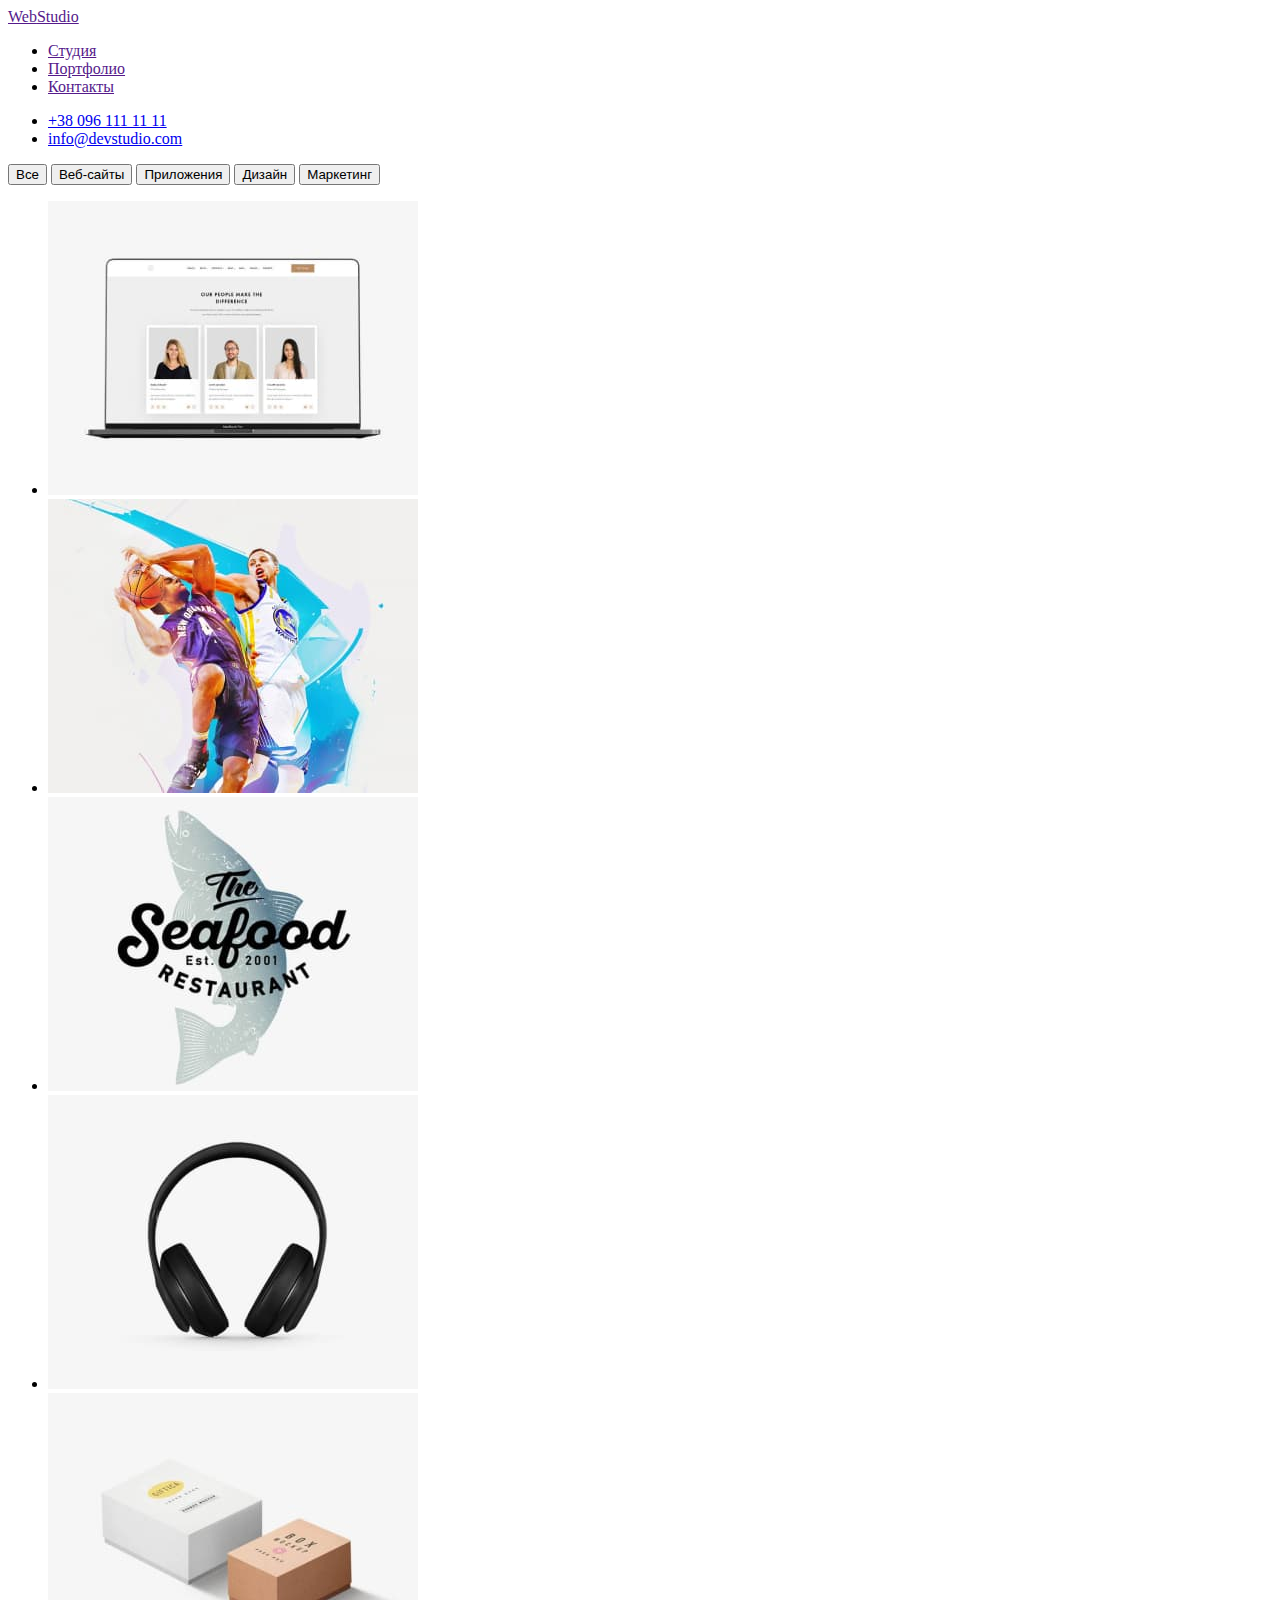
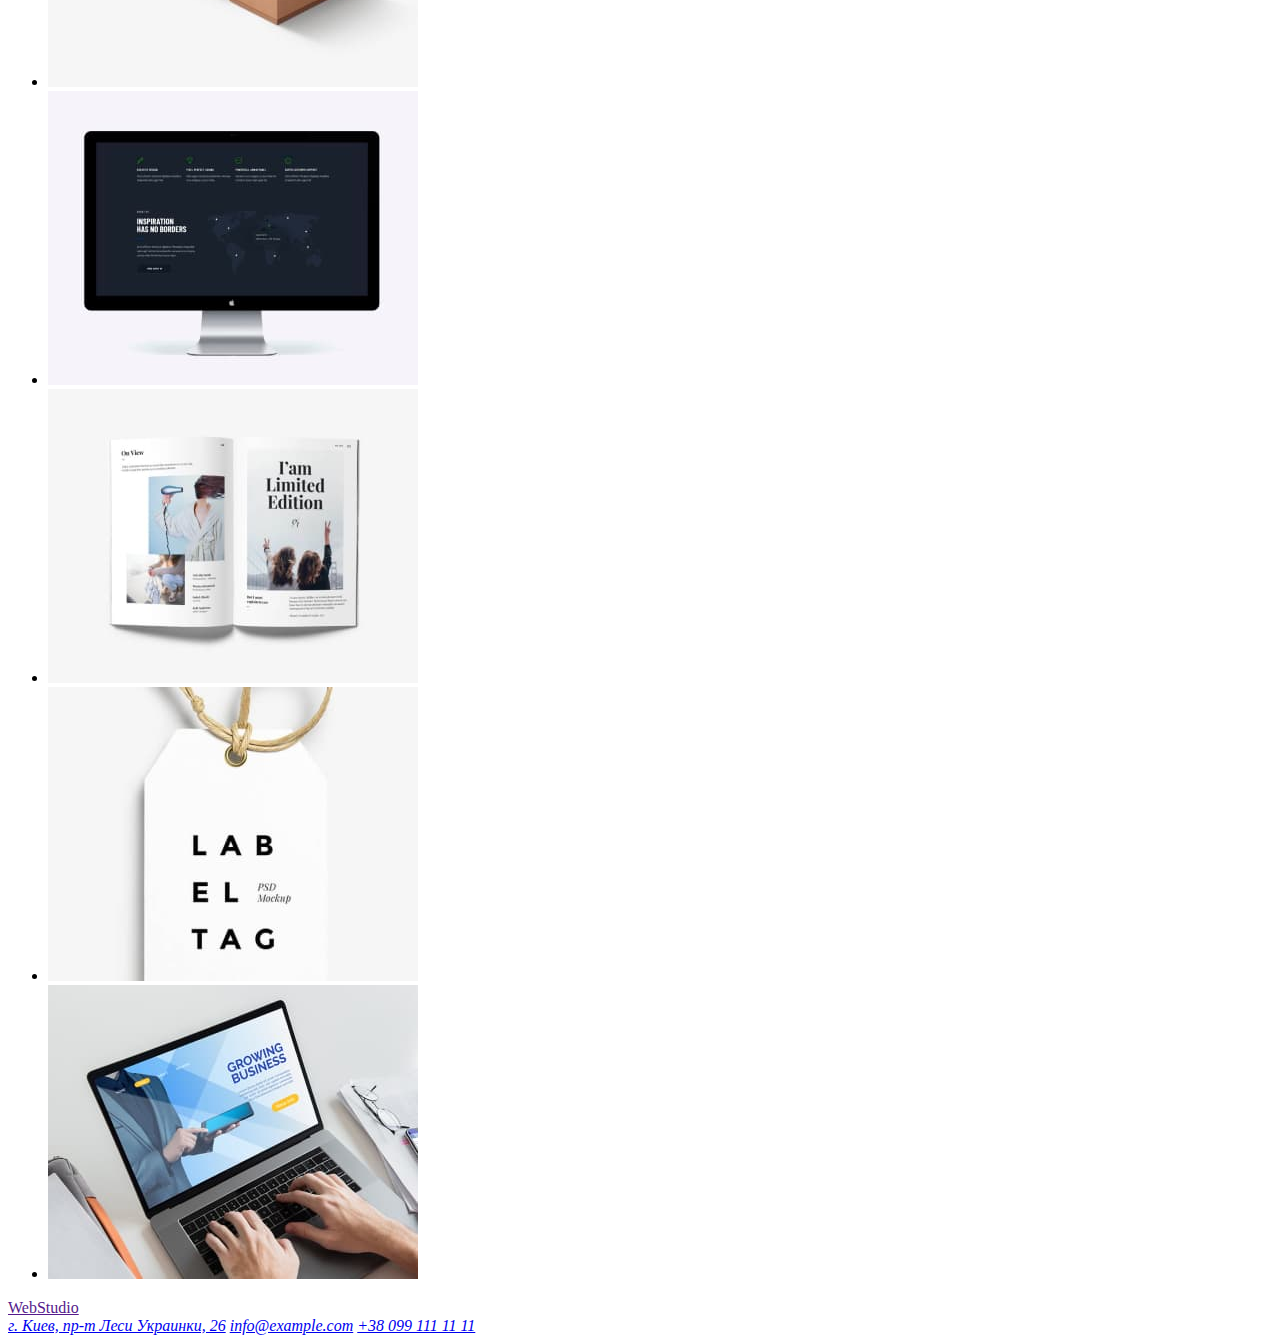
==== portfolio.html @ e89236ee "newPicture" ====
<!DOCTYPE html>
<html lang="ru">
<head>
    <meta charset="UTF-8">
    <meta http-equiv="X-UA-Compatible" content="IE=edge">
    <meta name="viewport" content="width=device-width, initial-scale=1.0">
    <title>Портфолио</title>
</head>
<body>
    <header>
        <nav>
            <a href="" lang="en"><span>Web</span><span>Studio</span> </a>
            <ul>
                <li>
                    <a href="">Студия</a>
                </li>
                <li>
                    <a href="">Портфолио</a>
                </li>
                <li>
                    <a href="">Контакты</a>
                </li>
            </ul>
        </nav>
            <ul>
                <li>
                    <a href="tel:+380961111111">+38 096 111 11 11</a>
                </li>
                <li>
                    <a href="mailto:info@devstudio.com">info@devstudio.com</a>
                </li>
            </ul>
    </header>

        <!-- main - для уникальной информации -->
    <main>
        <!-- filter section-->
        <section>
            <div>
                <button type="button">Все</button>
                <button type="button">Веб-сайты</button>
                <button type="button">Приложения</button>
                <button type="button">Дизайн</button>
                <button type="button">Маркетинг</button>
            </div>
        </section>

        <section>
            <ul>
                <li>
                    <a href="">
                    <img 
                    src="./images/portfolio/technokryak.jpg" 
                    width="370" 
                    height="294" 
                    alt="Пример"></a>
                </li>
                <li>
                    <a href="">
                    <img 
                    src="./images/portfolio/neworlean-vs-goldenttar.jpg" 
                    width="370"
                     height="294" 
                     alt="Пример"></a>
                </li>
                <li>
                    <a href="">
                    <img 
                    src="./images/portfolio/seafood.jpg" 
                    width="370" 
                    height="294" 
                    alt="Пример"></a>
                </li>
                <li>
                    <a href="">
                    <img 
                    src="./images/portfolio/prime.jpg" 
                    width="370" 
                    height="294" 
                    alt="Пример"></a>
                </li>
                <li>
                    <a href="">
                    <img 
                    src="./images/portfolio/boxes.jpg" 
                    width="370" 
                    height="294" 
                    alt="Пример"></a>
                </li>
                <li>
                    <a href="">
                    <img 
                    src="./images/portfolio/inspiration-has-no-borders.jpg"
                    width="370" 
                    height="294" 
                    alt="Пример"></a>
                </li>
                <li>
                    <a href="">
                    <img 
                    src="./images/portfolio/limited-edition.jpg" 
                    width="370" 
                    height="294" 
                    alt="Пример"></a>
                </li>
                <li>
                    <a href="">
                    <img 
                    src="./images/portfolio/Lab.jpg" 
                    width="370" 
                    height="294" 
                    alt="Пример"></a>
                </li>
                <li>
                    <a href="">
                    <img 
                    src="./images/portfolio/growing-business.jpg" 
                    width="370" 
                    height="294" 
                    alt="Пример"></a>
                </li>
            </ul>
           
           

  
            <a href="sampmg src="imag./images/portfolio/boxes.jpgdth="50" 370  height="50" 294t="Пример"></a>
        </section>



    </main>

        <!-- Contact information section -->
        <footer>
            <a href="" lang="en"><span>Web</span><span>Studio</span> </a>
            <address>
                <a href="https://goo.gl/maps/r1W3MAJtYw23ALMS6" target="_blank" rel="noopener noreferrer">
                г. Киев, пр-т Леси Украинки, 26</a>
                
                <a href="mailto:info@example.com">info@example.com</a>

                <a href="tel:+3809911111111">+38 099 111 11 11</a>        
            </address>
        </footer>
    
</body>
</html>
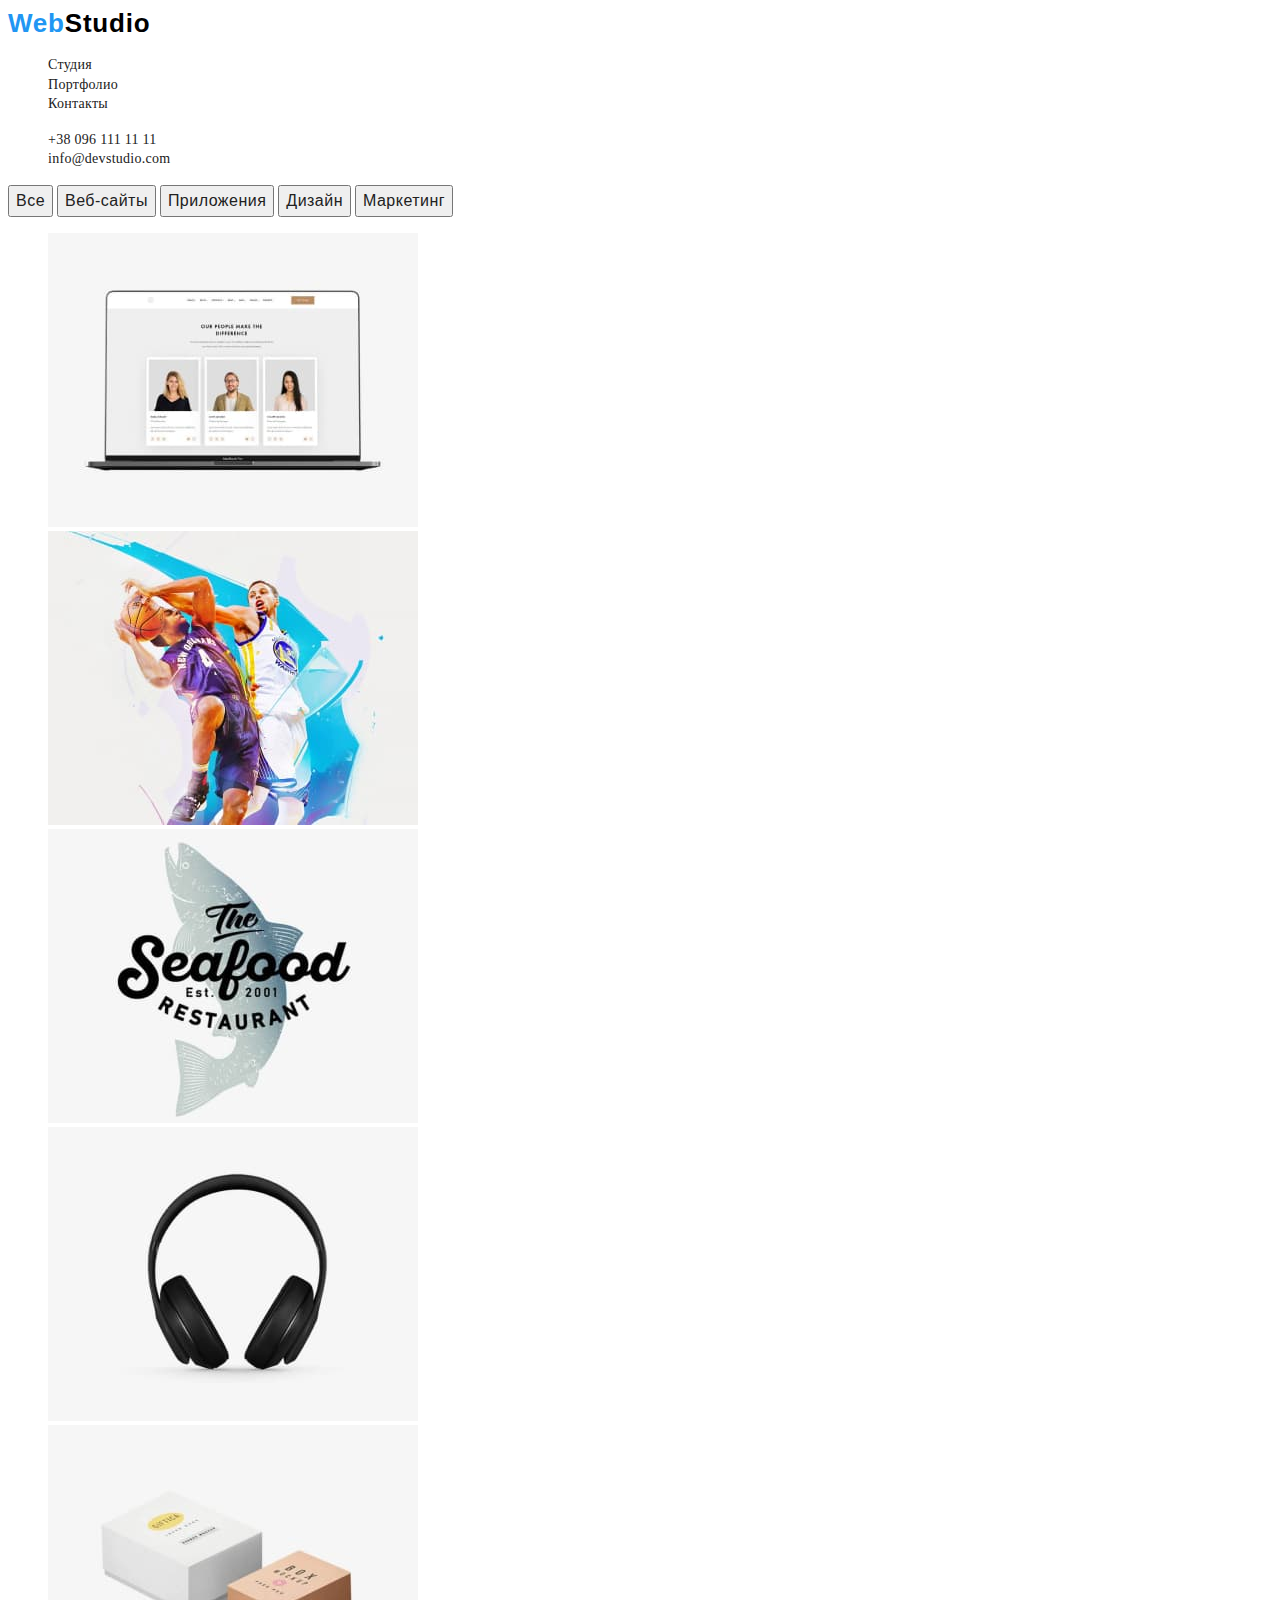
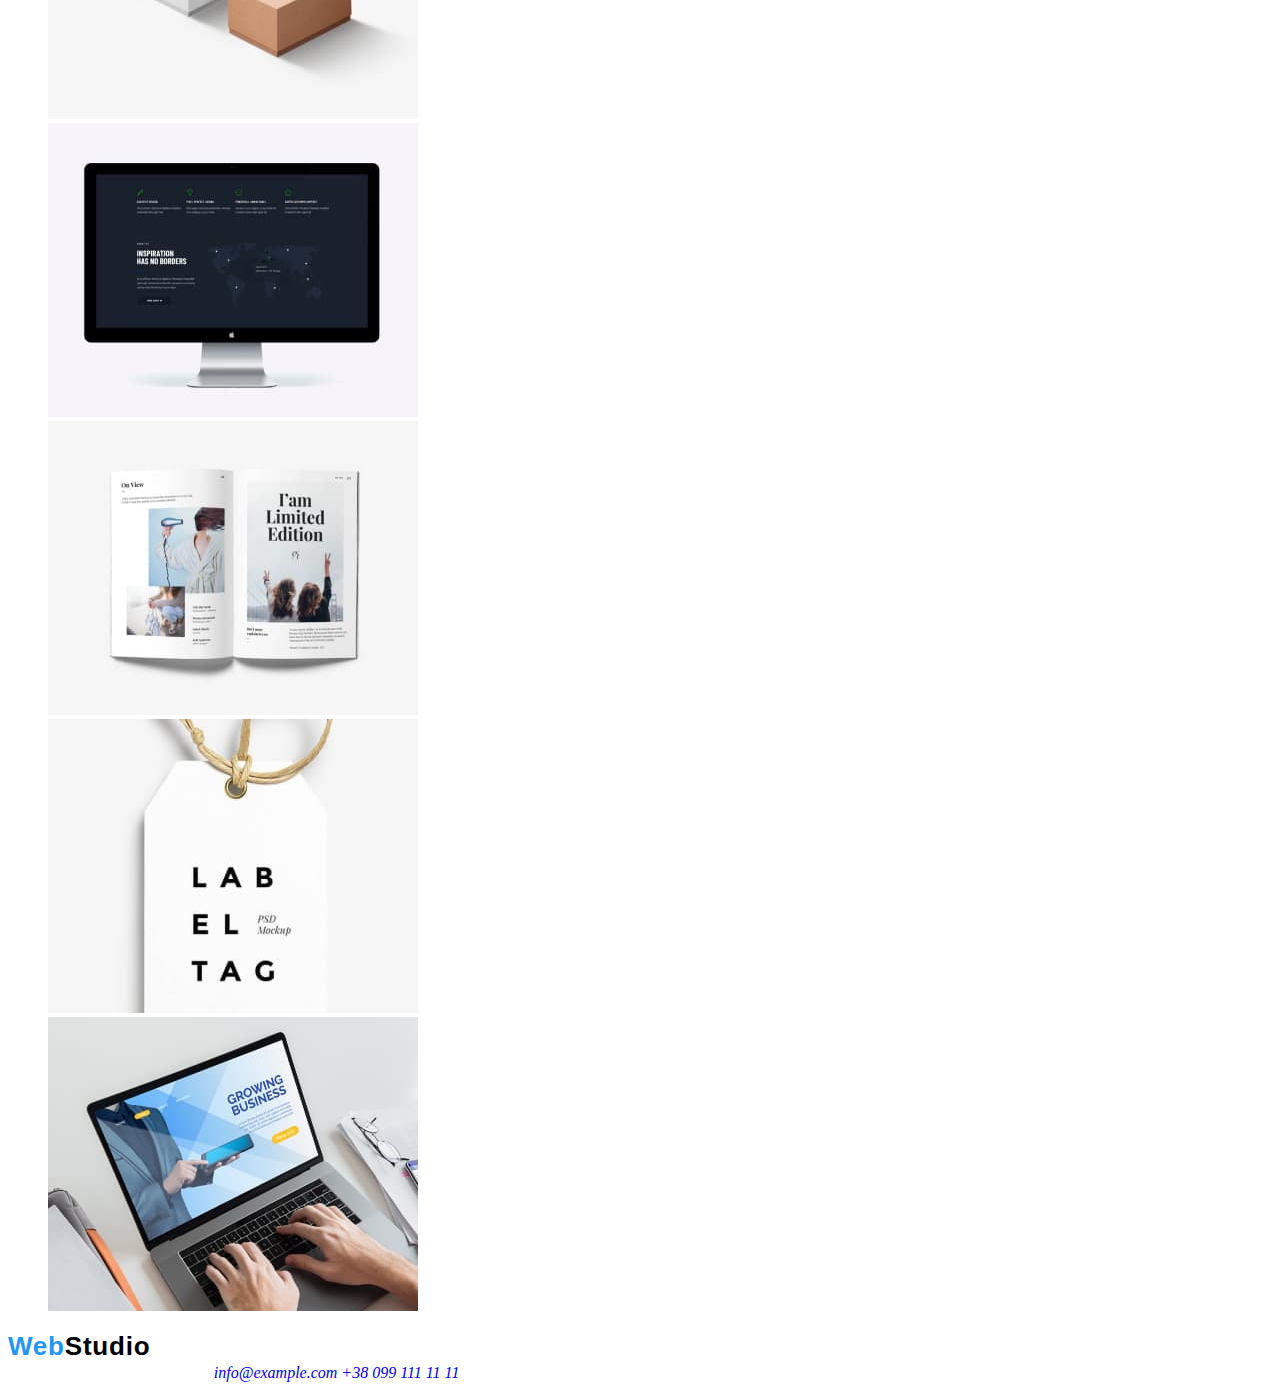
==== commit 0c4da17f: "CSS Portfolio" ====
--- a/portfolio.html
+++ b/portfolio.html
@@ -4,32 +4,36 @@
     <meta charset="UTF-8">
     <meta http-equiv="X-UA-Compatible" content="IE=edge">
     <meta name="viewport" content="width=device-width, initial-scale=1.0">
+    <link rel="preconnect" href="https://fonts.googleapis.com">
+    <link rel="preconnect" href="https://fonts.gstatic.com" crossorigin>
+    <link href="https://fonts.googleapis.com/css2?family=Roboto&display=swap" rel="stylesheet">
+    <link rel="stylesheet" href="./css/styles.css">
     <title>Портфолио</title>
 </head>
 <body>
-    <header>
-        <nav>
-            <a href="" lang="en"><span>Web</span><span>Studio</span> </a>
-            <ul>
-                <li>
-                    <a href="">Студия</a>
+    <header class="page-header">
+        <nav class="navigation">
+            <a class="link" href="index.html" lang="en"><span class="logo-link logo-link-first">Web</span><span class="logo-link logo-link-second">Studio</span> </a>
+            <ul class="menu">
+                <li class="list">
+                    <a class="menu-item menu-link link" href="index.html">Студия</a>
                 </li>
-                <li>
-                    <a href="">Портфолио</a>
+                <li class="list">
+                    <a class="menu-item menu-link link" href="portfolio.html">Портфолио</a>
                 </li>
-                <li>
-                    <a href="">Контакты</a>
+                <li class="list">
+                    <a class="menu-item menu-link link" href="">Контакты</a>
                 </li>
             </ul>
         </nav>
-            <ul>
-                <li>
-                    <a href="tel:+380961111111">+38 096 111 11 11</a>
-                </li>
-                <li>
-                    <a href="mailto:info@devstudio.com">info@devstudio.com</a>
-                </li>
-            </ul>
+        <ul>
+            <li class="list">
+                <a class="menu-item menu-link link" href="tel:+380961111111">+38 096 111 11 11</a>
+            </li>
+            <li class="list">
+                <a class="menu-item menu-link link" href="mailto:info@devstudio.com">info@devstudio.com</a>
+            </li>
+        </ul>
     </header>
 
         <!-- main - для уникальной информации -->
@@ -37,17 +41,17 @@
         <!-- filter section-->
         <section>
             <div>
-                <button type="button">Все</button>
-                <button type="button">Веб-сайты</button>
-                <button type="button">Приложения</button>
-                <button type="button">Дизайн</button>
-                <button type="button">Маркетинг</button>
+                <button class="nav-btn" type="button">Все</button>
+                <button class="nav-btn" type="button">Веб-сайты</button>
+                <button class="nav-btn" type="button">Приложения</button>
+                <button class="nav-btn" type="button">Дизайн</button>
+                <button class="nav-btn" type="button">Маркетинг</button>
             </div>
         </section>
 
         <section>
             <ul>
-                <li>
+                <li class="list">
                     <a href="">
                     <img 
                     src="./images/portfolio/technokryak.jpg" 
@@ -55,7 +59,7 @@
                     height="294" 
                     alt="Пример"></a>
                 </li>
-                <li>
+                <li class="list">
                     <a href="">
                     <img 
                     src="./images/portfolio/neworlean-vs-goldenttar.jpg" 
@@ -63,7 +67,7 @@
                      height="294" 
                      alt="Пример"></a>
                 </li>
-                <li>
+                <li class="list">
                     <a href="">
                     <img 
                     src="./images/portfolio/seafood.jpg" 
@@ -71,7 +75,7 @@
                     height="294" 
                     alt="Пример"></a>
                 </li>
-                <li>
+                <li class="list">
                     <a href="">
                     <img 
                     src="./images/portfolio/prime.jpg" 
@@ -79,7 +83,7 @@
                     height="294" 
                     alt="Пример"></a>
                 </li>
-                <li>
+                <li class="list">
                     <a href="">
                     <img 
                     src="./images/portfolio/boxes.jpg" 
@@ -87,7 +91,7 @@
                     height="294" 
                     alt="Пример"></a>
                 </li>
-                <li>
+                <li class="list">
                     <a href="">
                     <img 
                     src="./images/portfolio/inspiration-has-no-borders.jpg"
@@ -95,7 +99,7 @@
                     height="294" 
                     alt="Пример"></a>
                 </li>
-                <li>
+                <li class="list">
                     <a href="">
                     <img 
                     src="./images/portfolio/limited-edition.jpg" 
@@ -103,7 +107,7 @@
                     height="294" 
                     alt="Пример"></a>
                 </li>
-                <li>
+                <li class="list">
                     <a href="">
                     <img 
                     src="./images/portfolio/Lab.jpg" 
@@ -111,7 +115,7 @@
                     height="294" 
                     alt="Пример"></a>
                 </li>
-                <li>
+                <li class="list">
                     <a href="">
                     <img 
                     src="./images/portfolio/growing-business.jpg" 
@@ -133,14 +137,15 @@
 
         <!-- Contact information section -->
         <footer>
-            <a href="" lang="en"><span>Web</span><span>Studio</span> </a>
+            <a class="link" href="index.html" lang="en"><span class="logo-link logo-link-first">Web</span><span
+                    class="logo-link logo-link-second">Studio</span> </a>
             <address>
-                <a href="https://goo.gl/maps/r1W3MAJtYw23ALMS6" target="_blank" rel="noopener noreferrer">
+                <a class="footer-address link" href="https://goo.gl/maps/r1W3MAJtYw23ALMS6" target="_blank" rel="noopener noreferrer">
                 г. Киев, пр-т Леси Украинки, 26</a>
                 
-                <a href="mailto:info@example.com">info@example.com</a>
+                <a class="header-contact-mail link" href="mailto:info@example.com">info@example.com</a>
 
-                <a href="tel:+3809911111111">+38 099 111 11 11</a>        
+                <a class="footer-phone-number link" href="tel:+3809911111111">+38 099 111 11 11</a>        
             </address>
         </footer>
     
--- a/css/styles.css
+++ b/css/styles.css
@@ -0,0 +1,86 @@
+/* ==================КАСТОМНЫЕ СВОЙСТВА*=====================*/
+:root {
+    --primary-font: border: 'Roboto', sans-serif;
+    --secondary-font: 'Raleway', sans-serif;
+    --text-color-first: #212121;
+    --text-color-second: #757575;
+    --accent-color: #2196F3;
+    --text-black: black;
+    --text-white: white;
+}
+
+.body {
+    font-family: var(--primary-font);
+}
+
+.link {
+    text-decoration: none;
+}
+
+.list {
+    list-style: none;
+}
+
+/* ================= HEADER ========================= */
+.logo-link {
+    font-family: var(--secondary-font);
+    font-style: normal;
+    font-weight: 700;
+    font-size: 26px;
+    line-height: 1.19;
+    letter-spacing: 0.03em;
+}
+
+.logo-link-first {
+    color: var(--accent-color);
+}
+
+.logo-link-second {
+    color: var(--text-black);
+}
+
+.menu-item {
+    font-style: normal;
+    font-weight: 500;
+    font-size: 14px;
+    line-height: 1.33;
+    /*18 font-size/14 line-height=1.33 - лучше использовать множитель*/
+    letter-spacing: 0.02em;
+    color: #212121;
+}
+/* ================= /HEADER ========================= */
+
+.menu-item:hover, 
+.menu-item:focus {
+    color: var(--accent-color);
+}
+
+/* ============= NAVIGATION BUTTONS=============== */
+.nav-btn {
+    color: var(--text-color-first);
+    font-style: normal;
+    font-weight: 500;
+    font-size: 16px;
+    line-height: 1.63;
+    /* identical to box height, or 162% */
+
+    text-align: center;
+    letter-spacing: 0.03em;
+}
+
+.nav-btn:hover,
+.nav-btn:focus {
+    color: var(--text-white);
+}
+/* ============= /NAVIGATION BUTTONS=============== */
+
+/* ===================== FOOTER +++++++++++++++++++++++++++++ */
+
+.footer-address{
+    font-style: normal;
+    font-weight: 400;
+    font-size: 14px;
+    line-height: 1.71;
+    letter-spacing: 0.03em;
+    color:var(--text-white)
+}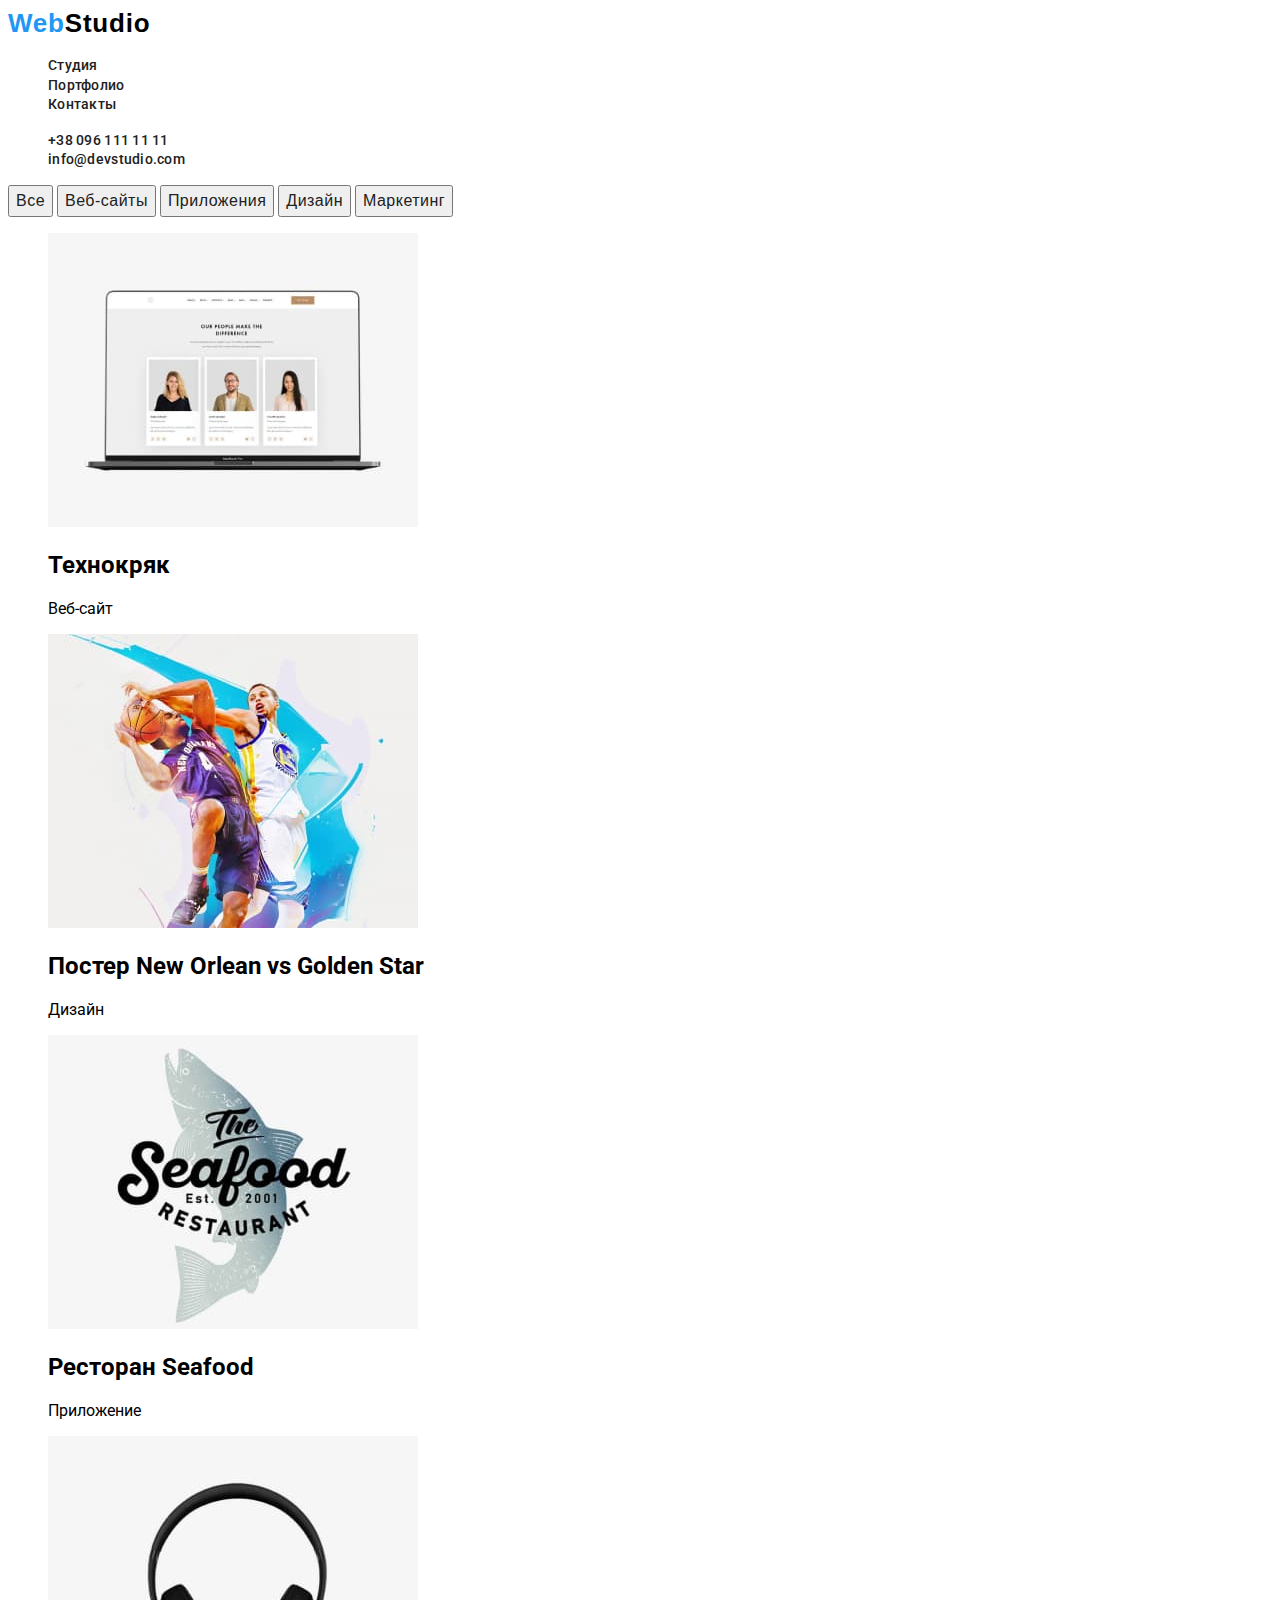
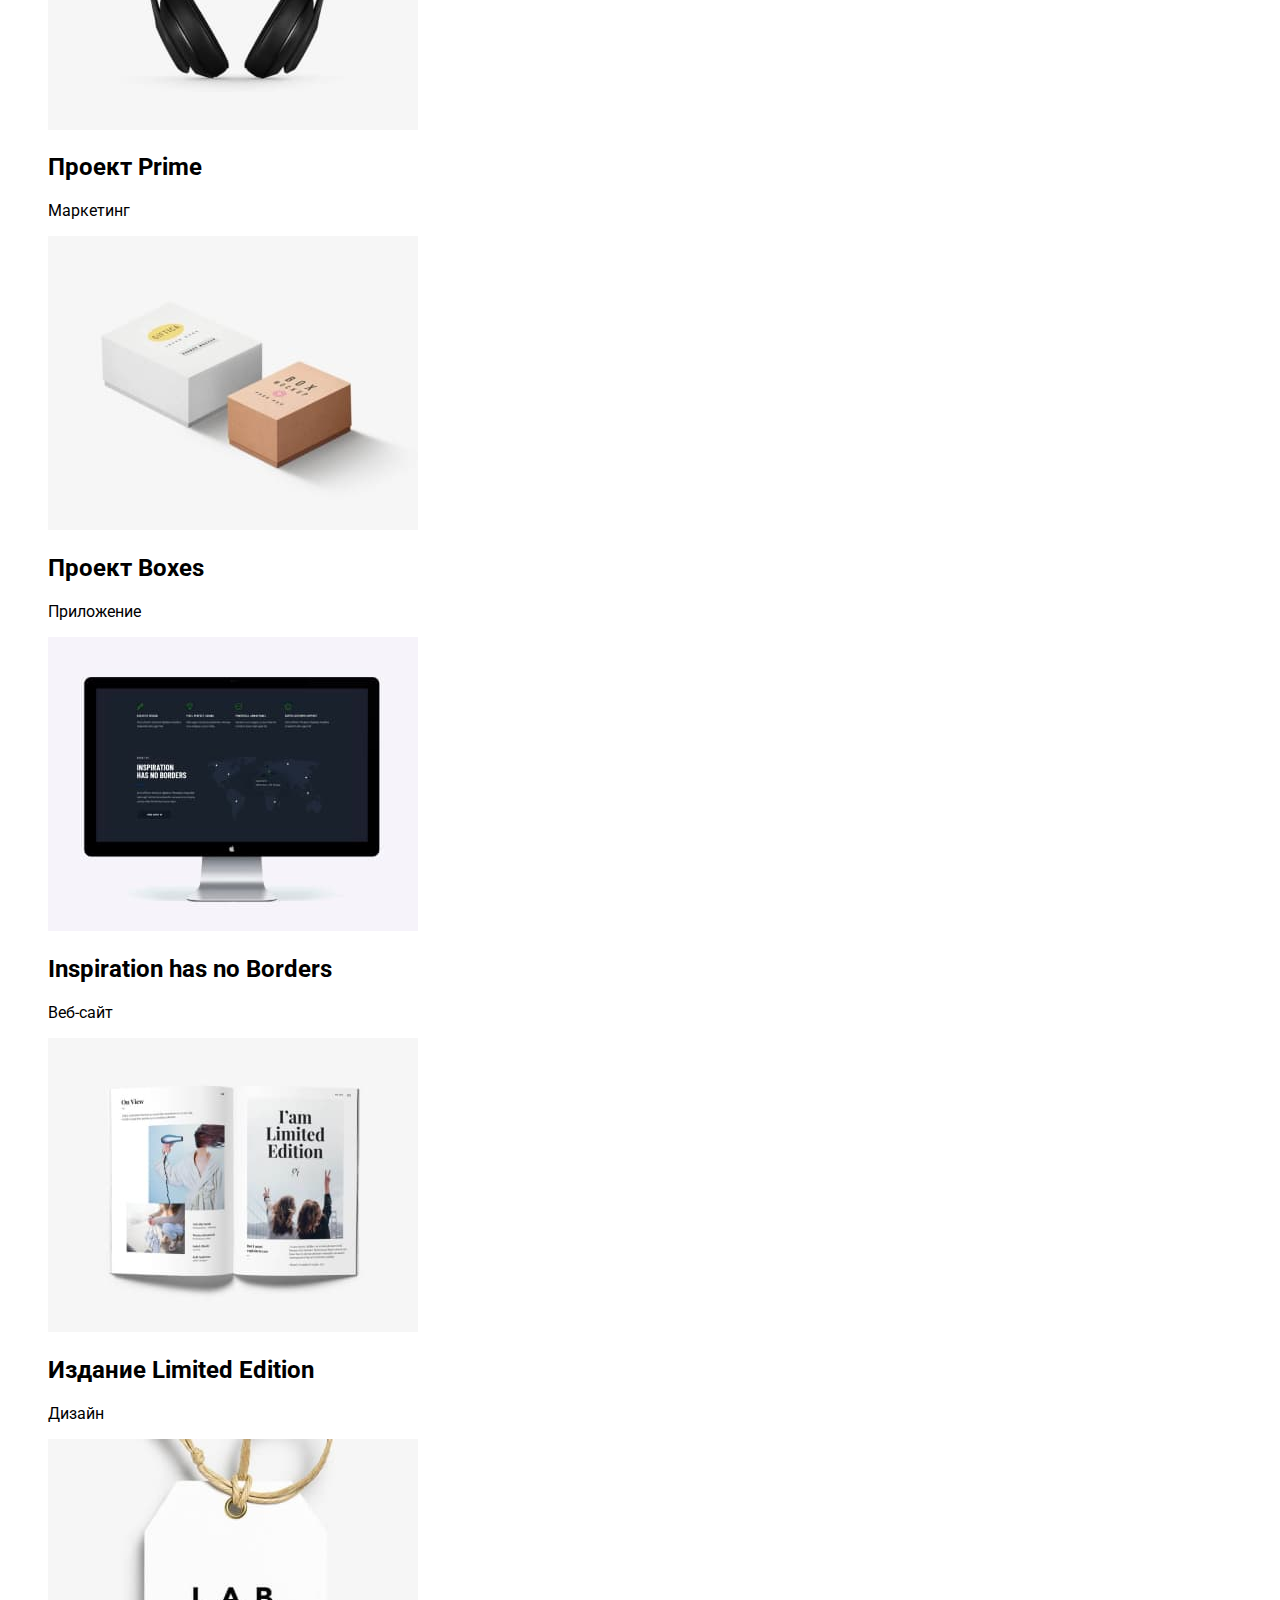
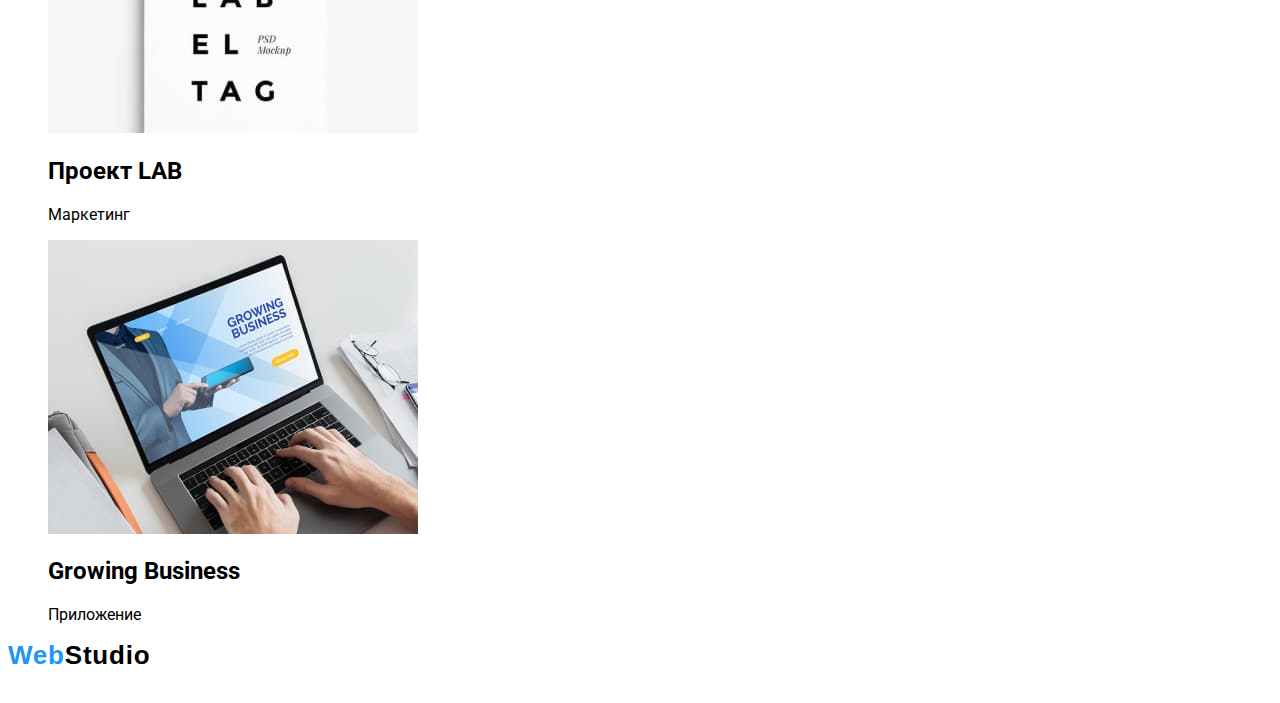
==== commit c6896cc2: "Studio CSS" ====
--- a/portfolio.html
+++ b/portfolio.html
@@ -14,14 +14,14 @@
     <header class="page-header">
         <nav class="navigation">
             <a class="link" href="index.html" lang="en"><span class="logo-link logo-link-first">Web</span><span class="logo-link logo-link-second">Studio</span> </a>
-            <ul class="menu">
-                <li class="list">
+            <ul class="list">
+                <li>
                     <a class="menu-item menu-link link" href="index.html">Студия</a>
                 </li>
-                <li class="list">
+                <li>
                     <a class="menu-item menu-link link" href="portfolio.html">Портфолио</a>
                 </li>
-                <li class="list">
+                <li>
                     <a class="menu-item menu-link link" href="">Контакты</a>
                 </li>
             </ul>
@@ -50,89 +50,99 @@
         </section>
 
         <section>
-            <ul>
-                <li class="list">
-                    <a href="">
-                    <img 
+            <ul class="list">
+                <li>
+                    <a href="">   
+                        <img 
                     src="./images/portfolio/technokryak.jpg" 
                     width="370" 
                     height="294" 
                     alt="Пример"></a>
+                    <h2>Технокряк</h2>
+                    <p>Веб-сайт</p>
                 </li>
-                <li class="list">
+                <li>
                     <a href="">
                     <img 
                     src="./images/portfolio/neworlean-vs-goldenttar.jpg" 
                     width="370"
                      height="294" 
                      alt="Пример"></a>
+                    <h2>Постер New Orlean vs Golden Star</h2>
+                    <p>Дизайн</p>
                 </li>
-                <li class="list">
+                <li>
                     <a href="">
                     <img 
                     src="./images/portfolio/seafood.jpg" 
                     width="370" 
                     height="294" 
                     alt="Пример"></a>
+                    <h2>Ресторан Seafood</h2>
+                    <p>Приложение</p>
                 </li>
-                <li class="list">
+                <li>
                     <a href="">
                     <img 
                     src="./images/portfolio/prime.jpg" 
                     width="370" 
                     height="294" 
                     alt="Пример"></a>
+                    <h2>Проект Prime</h2>
+                    <p>Маркетинг</p>
                 </li>
-                <li class="list">
+                <li>
                     <a href="">
                     <img 
                     src="./images/portfolio/boxes.jpg" 
                     width="370" 
                     height="294" 
                     alt="Пример"></a>
+                    <h2>Проект Boxes</h2>
+                    <p>Приложение</p>
                 </li>
-                <li class="list">
+                <li>
                     <a href="">
                     <img 
                     src="./images/portfolio/inspiration-has-no-borders.jpg"
                     width="370" 
                     height="294" 
                     alt="Пример"></a>
+                    <h2>Inspiration has no Borders</h2>
+                    <p>Веб-сайт</p>
                 </li>
-                <li class="list">
+                <li>
                     <a href="">
                     <img 
                     src="./images/portfolio/limited-edition.jpg" 
                     width="370" 
                     height="294" 
                     alt="Пример"></a>
+                    <h2>Издание Limited Edition</h2>
+                    <p>Дизайн</p>
                 </li>
-                <li class="list">
+                <li>
                     <a href="">
                     <img 
                     src="./images/portfolio/Lab.jpg" 
                     width="370" 
                     height="294" 
                     alt="Пример"></a>
+                    <h2>Проект LAB</h2>
+                    <p>Маркетинг</p>
                 </li>
-                <li class="list">
+                <li>
                     <a href="">
                     <img 
                     src="./images/portfolio/growing-business.jpg" 
                     width="370" 
                     height="294" 
                     alt="Пример"></a>
+                    <h2>Growing Business</h2>
+                    <p>Приложение</p>
                 </li>
             </ul>
-           
-           
-
-  
-            <a href="sampmg src="imag./images/portfolio/boxes.jpgdth="50" 370  height="50" 294t="Пример"></a>
         </section>
-
-
-
     </main>
 
         <!-- Contact information section -->
@@ -143,7 +153,7 @@
                 <a class="footer-address link" href="https://goo.gl/maps/r1W3MAJtYw23ALMS6" target="_blank" rel="noopener noreferrer">
                 г. Киев, пр-т Леси Украинки, 26</a>
                 
-                <a class="header-contact-mail link" href="mailto:info@example.com">info@example.com</a>
+                <a class="footer-contact-mail link" href="mailto:info@example.com">info@example.com</a>
 
                 <a class="footer-phone-number link" href="tel:+3809911111111">+38 099 111 11 11</a>        
             </address>
--- a/css/styles.css
+++ b/css/styles.css
@@ -1,6 +1,6 @@
 /* ==================КАСТОМНЫЕ СВОЙСТВА*=====================*/
 :root {
-    --primary-font: border: 'Roboto', sans-serif;
+    --primary-font: 'Roboto', sans-serif;
     --secondary-font: 'Raleway', sans-serif;
     --text-color-first: #212121;
     --text-color-second: #757575;
@@ -9,8 +9,9 @@
     --text-white: white;
 }
 
-.body {
+body {
     font-family: var(--primary-font);
+    color: var();
 }
 
 .link {
@@ -20,11 +21,95 @@
 .list {
     list-style: none;
 }
+
+/* ============ HERO ====================== */
+
+.hero-header{
+    font-weight: 900;
+    font-size: 44px;
+    line-height: 1.36;
+        text-align: center;
+    letter-spacing: 0.06em;
+    text-transform: uppercase;
+    color: var(--text-white);
+}
+.hero-btn{
+    font-weight: 700;
+    font-size: 16px;
+    line-height: 1.88;
+    display: flex;
+    align-items: center;
+    text-align: center;
+    letter-spacing: 0.06em;
+    color: var(--text-white);
+    background-color: #2196F3;
+}
+.hero-btn:hover,
+.hero-btn:focus{
+    font-weight: 700;
+        font-size: 16px;
+        line-height: 1.88;
+        display: flex;
+        align-items: center;
+        text-align: center;
+        letter-spacing: 0.06em;
+        background-color: #188CE8;
+        color: var(--text-white);
+}
+
+/* ============ /HERO ====================== */
+
+
+/* ===============  values section =========== */
+.values-item{
+    font-weight: 700;
+    font-size: 14px;
+    line-height: 1.1;
+    letter-spacing: 0.03em;
+    text-transform: uppercase;
+    color: var(--text-color-first);
+}
+.values-text {
+    font-weight: 400;
+    font-size: 14px;
+    line-height: 1.71;
+    letter-spacing: 0.03em;
+    color: var(--text-color-second);
+}
+    /* ===============  /values section =========== */
+
+ /* =============== What do we do section/OUR TEAM SECTION ============== */
+.portfolio-header{
+    font-weight: 700;
+    font-size: 36px;
+    line-height: 1.16;
+    text-align: center;
+    letter-spacing: 0.03em;
+    color: var(--text-color-first);
+}
+
+.our-team-names {
+    font-weight: 500;
+    font-size: 16px;
+    line-height: 1.18;
+    text-align: center;
+    letter-spacing: 0.03em;
+    color: var(--text-color-first);
+}
+.our-team-position {
+    font-weight: 400;
+    font-size: 16px;
+    line-height: 1.18;
+    text-align: center;
+    letter-spacing: 0.03em;
+    color: var(--text-color-second);
+}
+
+  /* ===============What do we do section/OUR TEAM SECTION ============== */
 
 /* ================= HEADER ========================= */
 .logo-link {
     font-family: var(--secondary-font);
-    font-style: normal;
     font-weight: 700;
     font-size: 26px;
     line-height: 1.19;
@@ -40,47 +125,77 @@
 }
 
 .menu-item {
-    font-style: normal;
     font-weight: 500;
     font-size: 14px;
     line-height: 1.33;
     /*18 font-size/14 line-height=1.33 - лучше использовать множитель*/
     letter-spacing: 0.02em;
-    color: #212121;
-}
-/* ================= /HEADER ========================= */
+    color: var(--text-color-first);
+}
 
 .menu-item:hover, 
 .menu-item:focus {
     color: var(--accent-color);
 }
 
-/* ============= NAVIGATION BUTTONS=============== */
+/* ================= /HEADER ========================= */
+
+/* ============= NAVIGATION =============== */
 .nav-btn {
-    color: var(--text-color-first);
-    font-style: normal;
     font-weight: 500;
     font-size: 16px;
     line-height: 1.63;
-    /* identical to box height, or 162% */
-
-    text-align: center;
-    letter-spacing: 0.03em;
+    text-align: center;
+    letter-spacing: 0.03em;
+    cursor: pointer;
+    color: var(--text-color-first);
 }
 
 .nav-btn:hover,
 .nav-btn:focus {
     color: var(--text-white);
 }
+
+.nav-header{
+    font-weight: 700;
+    font-size: 18px;
+    line-height: 2;
+    letter-spacing: 0.06em;
+    color: var(--text-color-first);
+}
+
+.nav-paragfaf{
+    font-weight: 400;
+    font-size: 16px;
+    line-height: 1.88;
+    letter-spacing: 0.03em;
+    color: var(--text-color-second);
+}
 /* ============= /NAVIGATION BUTTONS=============== */
 
 /* ===================== FOOTER +++++++++++++++++++++++++++++ */
 
 .footer-address{
-    font-style: normal;
     font-weight: 400;
     font-size: 14px;
     line-height: 1.71;
     letter-spacing: 0.03em;
     color:var(--text-white)
-}+}
+
+.footer-contact-mail{
+    font-weight: 400;
+    font-size: 14px;
+    line-height: 1.71;
+    letter-spacing: 0.03em;
+    color: rgba(255, 255, 255, 0.6);
+}
+
+.footer-phone-number{
+    font-weight: 400;
+    font-size: 14px;
+    line-height: 1.71;
+    letter-spacing: 0.03em;
+    color: rgba(255, 255, 255, 0.6);
+}
+/* ===================== /FOOTER +++++++++++++++++++++++++++++ */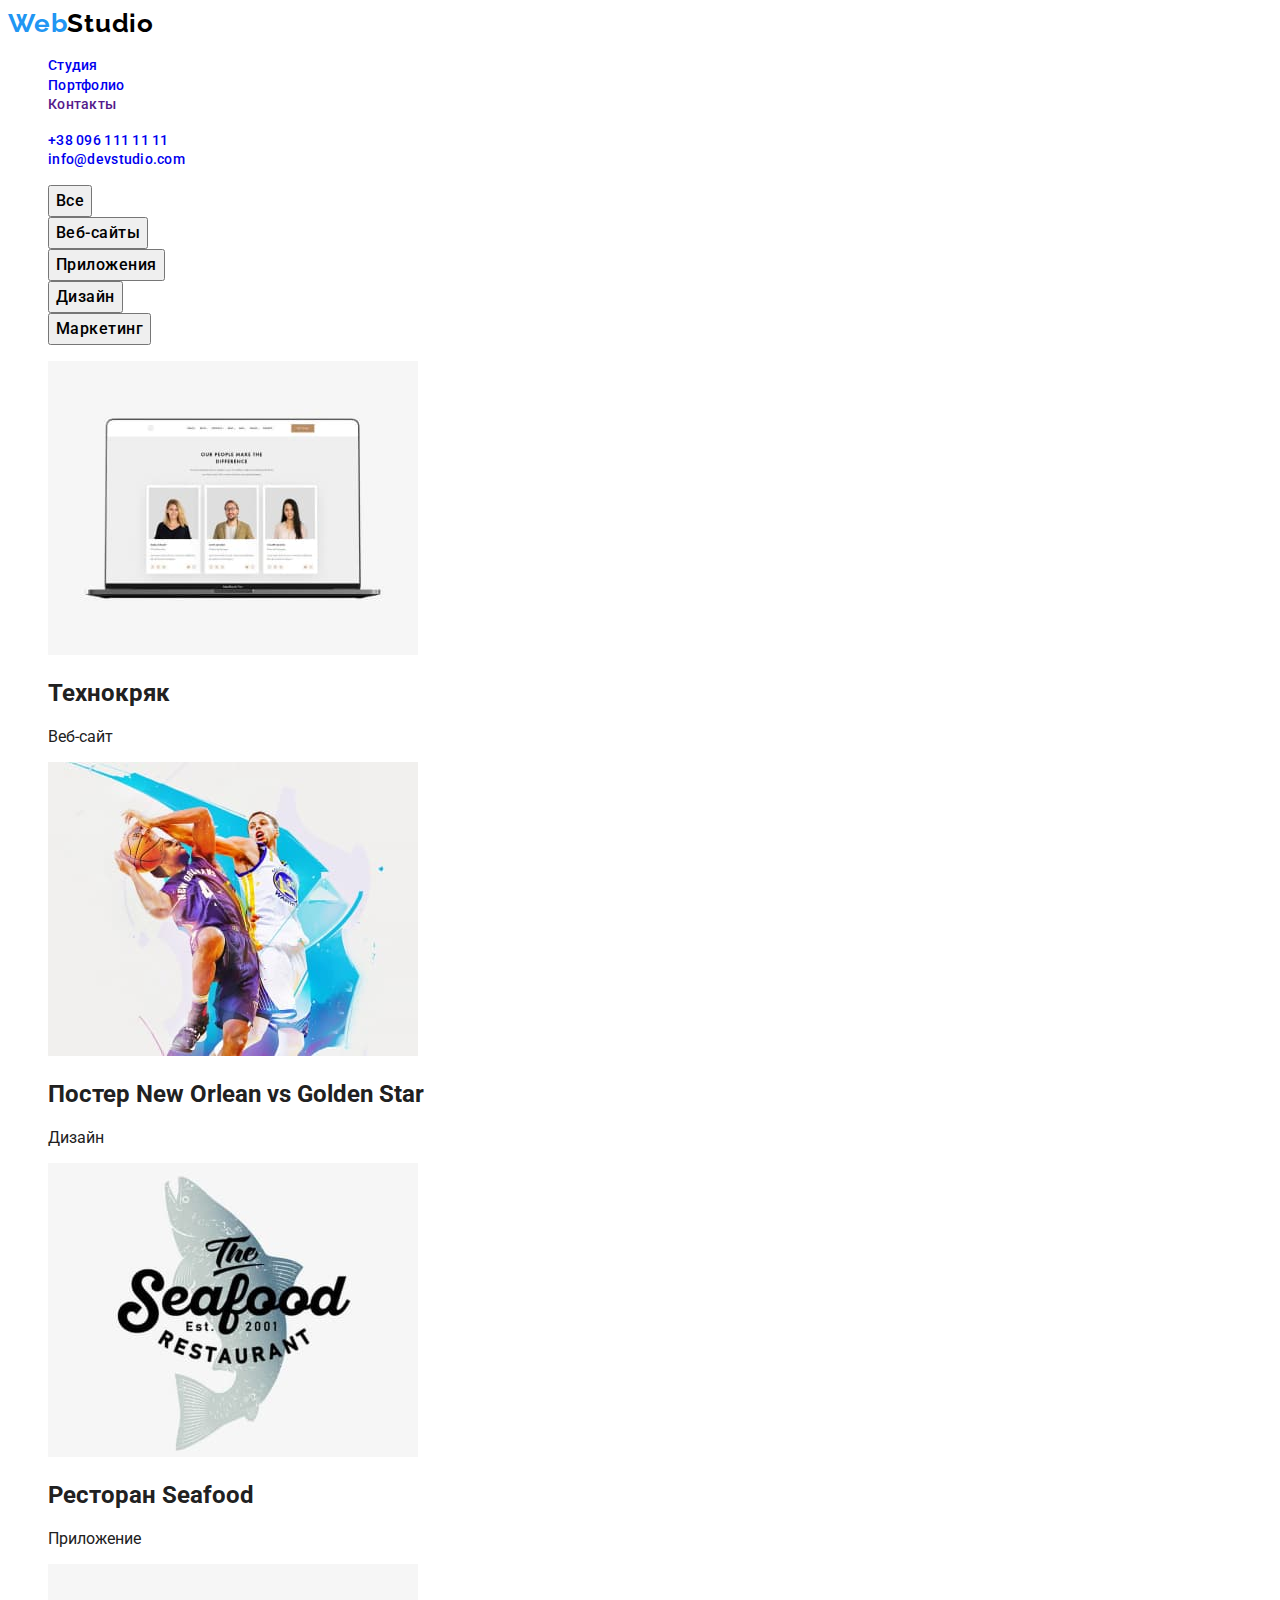
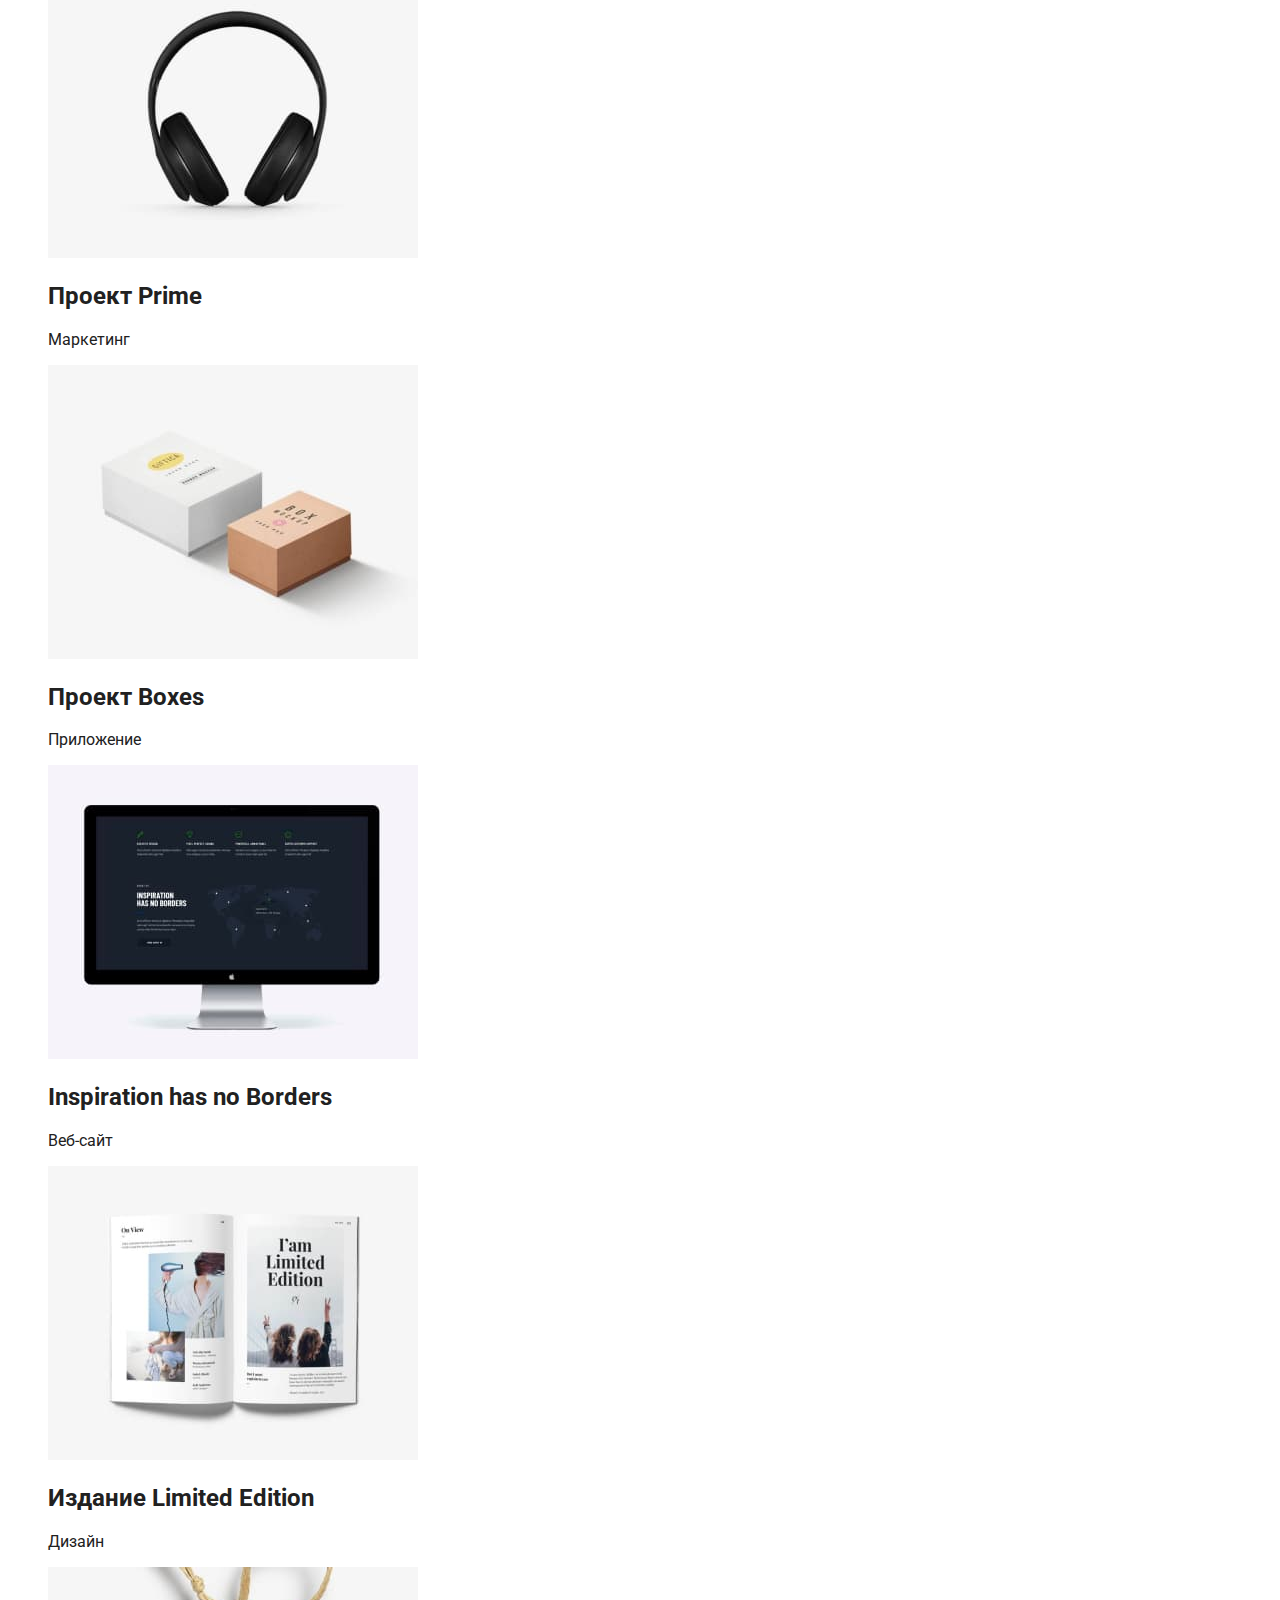
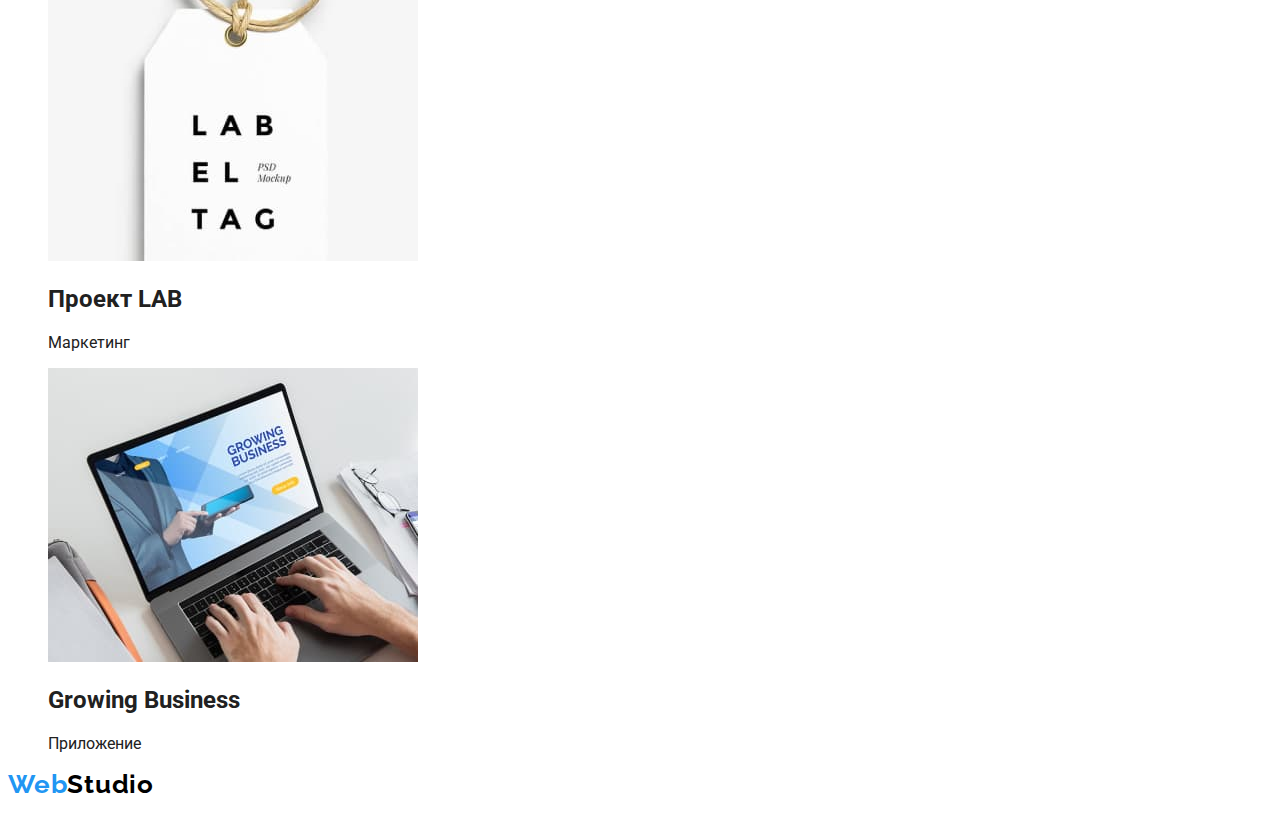
==== commit f35103ac: "Final" ====
--- a/portfolio.html
+++ b/portfolio.html
@@ -6,7 +6,8 @@
     <meta name="viewport" content="width=device-width, initial-scale=1.0">
     <link rel="preconnect" href="https://fonts.googleapis.com">
     <link rel="preconnect" href="https://fonts.gstatic.com" crossorigin>
-    <link href="https://fonts.googleapis.com/css2?family=Roboto&display=swap" rel="stylesheet">
+    <link href="https://fonts.googleapis.com/css2?family=Raleway:wght@700&family=Roboto:wght@400;500;700;900&display=swap"
+        rel="stylesheet">
     <link rel="stylesheet" href="./css/styles.css">
     <title>Портфолио</title>
 </head>
@@ -26,11 +27,11 @@
                 </li>
             </ul>
         </nav>
-        <ul>
-            <li class="list">
+        <ul class="list">
+            <li>
                 <a class="menu-item menu-link link" href="tel:+380961111111">+38 096 111 11 11</a>
             </li>
-            <li class="list">
+            <li>
                 <a class="menu-item menu-link link" href="mailto:info@devstudio.com">info@devstudio.com</a>
             </li>
         </ul>
@@ -40,15 +41,26 @@
     <main>
         <!-- filter section-->
         <section>
-            <div>
-                <button class="nav-btn" type="button">Все</button>
-                <button class="nav-btn" type="button">Веб-сайты</button>
-                <button class="nav-btn" type="button">Приложения</button>
-                <button class="nav-btn" type="button">Дизайн</button>
-                <button class="nav-btn" type="button">Маркетинг</button>
-            </div>
+            <ul class="list">
+               <li>
+                   <button class="nav-btn" type="button">Все</button>
+                </li>
+               <li>
+                   <button class="nav-btn" type="button">Веб-сайты</button>
+                </li>  
+               <li>
+                   <button class="nav-btn" type="button">Приложения</button>
+                </li> 
+               <li>
+                   <button class="nav-btn" type="button">Дизайн</button>
+                </li> 
+               <li>
+                   <button class="nav-btn" type="button">Маркетинг</button>
+                </li> 
+            </ul>
         </section>
-
+        
+    <!-- examples-->
         <section>
             <ul class="list">
                 <li>
--- a/css/styles.css
+++ b/css/styles.css
@@ -11,7 +11,7 @@
 
 body {
     font-family: var(--primary-font);
-    color: var();
+    color: var(--text-color-first);
 }
 
 .link {
@@ -28,12 +28,13 @@
     font-weight: 900;
     font-size: 44px;
     line-height: 1.36;
-        text-align: center;
+    text-align: center;
     letter-spacing: 0.06em;
     text-transform: uppercase;
     color: var(--text-white);
 }
 .hero-btn{
+    font-family: var(--primary-font);
     font-weight: 700;
     font-size: 16px;
     line-height: 1.88;
@@ -43,35 +44,36 @@
     letter-spacing: 0.06em;
     color: var(--text-white);
     background-color: #2196F3;
+    cursor: pointer;
 }
 .hero-btn:hover,
 .hero-btn:focus{
-    font-weight: 700;
-        font-size: 16px;
-        line-height: 1.88;
-        display: flex;
-        align-items: center;
-        text-align: center;
-        letter-spacing: 0.06em;
-        background-color: #188CE8;
-        color: var(--text-white);
+    font-family: var(--primary-font);
+    font-weight: 700;
+    font-size: 16px;
+    line-height: 1.88;
+    display: flex;
+    align-items: center;
+    text-align: center;
+    letter-spacing: 0.06em;
+    background-color: #188CE8;
+    color: var(--text-white);
 }
 
 /* ============ /HERO ====================== */
 
 
 /* ===============  values section =========== */
-.values-item{
-    font-weight: 700;
-    font-size: 14px;
+.values-header{
+    font-size: 14px;
+    font-weight: 700;
     line-height: 1.1;
     letter-spacing: 0.03em;
     text-transform: uppercase;
-    color: var(--text-color-first);
-}
-.values-text {
-    font-weight: 400;
-    font-size: 14px;
+}
+.values-text{
+    font-size: 14px;
+    font-weight: 400;
     line-height: 1.71;
     letter-spacing: 0.03em;
     color: var(--text-color-second);
@@ -85,7 +87,6 @@
     line-height: 1.16;
     text-align: center;
     letter-spacing: 0.03em;
-    color: var(--text-color-first);
 }
 
 .our-team-names {
@@ -94,7 +95,6 @@
     line-height: 1.18;
     text-align: center;
     letter-spacing: 0.03em;
-    color: var(--text-color-first);
 }
 .our-team-position {
     font-weight: 400;
@@ -130,7 +130,6 @@
     line-height: 1.33;
     /*18 font-size/14 line-height=1.33 - лучше использовать множитель*/
     letter-spacing: 0.02em;
-    color: var(--text-color-first);
 }
 
 .menu-item:hover, 
@@ -142,18 +141,19 @@
 
 /* ============= NAVIGATION =============== */
 .nav-btn {
+    font-family: var(--primary-font);
     font-weight: 500;
     font-size: 16px;
     line-height: 1.63;
     text-align: center;
     letter-spacing: 0.03em;
     cursor: pointer;
-    color: var(--text-color-first);
 }
 
 .nav-btn:hover,
 .nav-btn:focus {
     color: var(--text-white);
+    background-color: var(--accent-color);
 }
 
 .nav-header{
@@ -161,7 +161,6 @@
     font-size: 18px;
     line-height: 2;
     letter-spacing: 0.06em;
-    color: var(--text-color-first);
 }
 
 .nav-paragfaf{
@@ -176,6 +175,7 @@
 /* ===================== FOOTER +++++++++++++++++++++++++++++ */
 
 .footer-address{
+    font-style: normal;
     font-weight: 400;
     font-size: 14px;
     line-height: 1.71;
@@ -184,6 +184,7 @@
 }
 
 .footer-contact-mail{
+    font-style: normal;
     font-weight: 400;
     font-size: 14px;
     line-height: 1.71;
@@ -192,10 +193,21 @@
 }
 
 .footer-phone-number{
+    font-style: normal;
     font-weight: 400;
     font-size: 14px;
     line-height: 1.71;
     letter-spacing: 0.03em;
     color: rgba(255, 255, 255, 0.6);
 }
+
+/* ВОПРОС! в задании написано «С5» Текст контактов в хедере и футере меняет цвет при ховере и фокусе. но в макете не увидела цвет при наведении, поэтому задала акцентный */
+.footer-contact-mail:hover,
+.footer-phone-number:hover,
+.footer-contact-mail:focus,
+.footer-phone-number:focus,
+.footer-address:hover,
+.footer-address:focus{
+    color: var(--accent-color);
+}
 /* ===================== /FOOTER +++++++++++++++++++++++++++++ */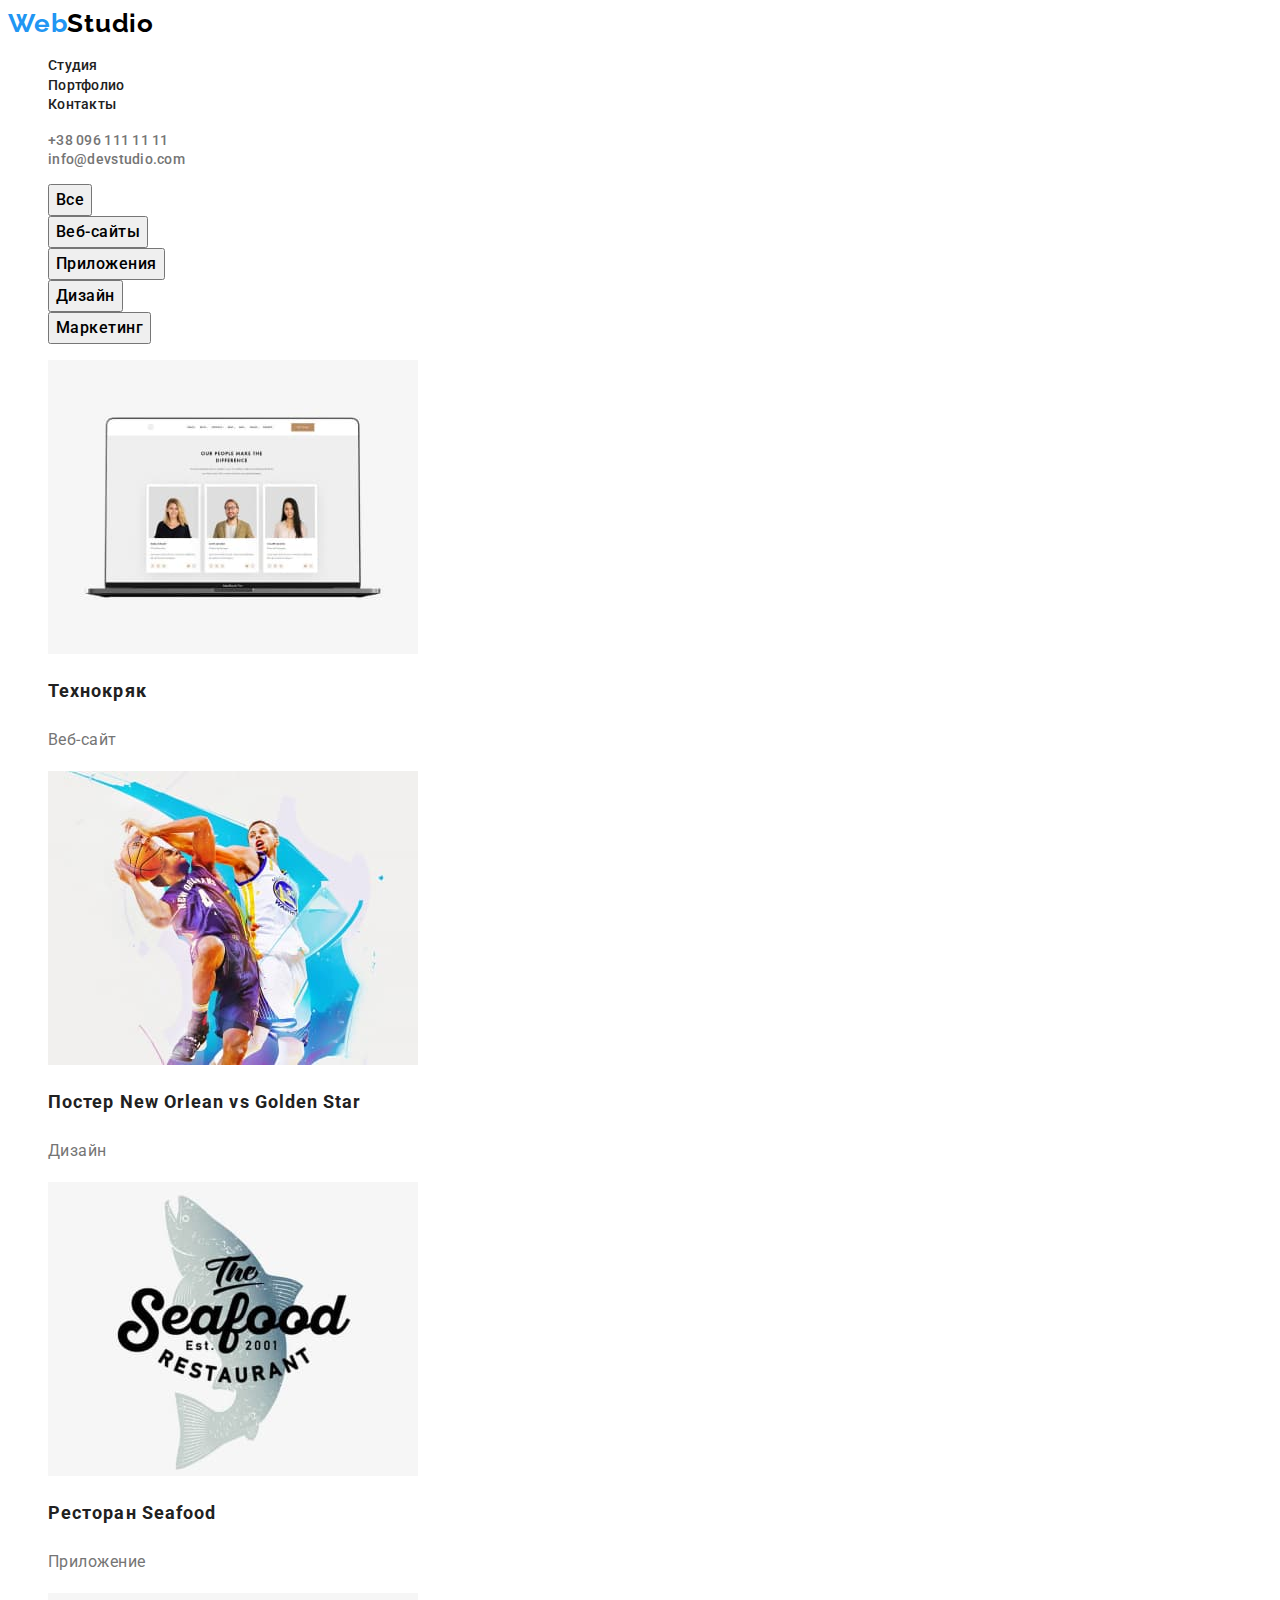
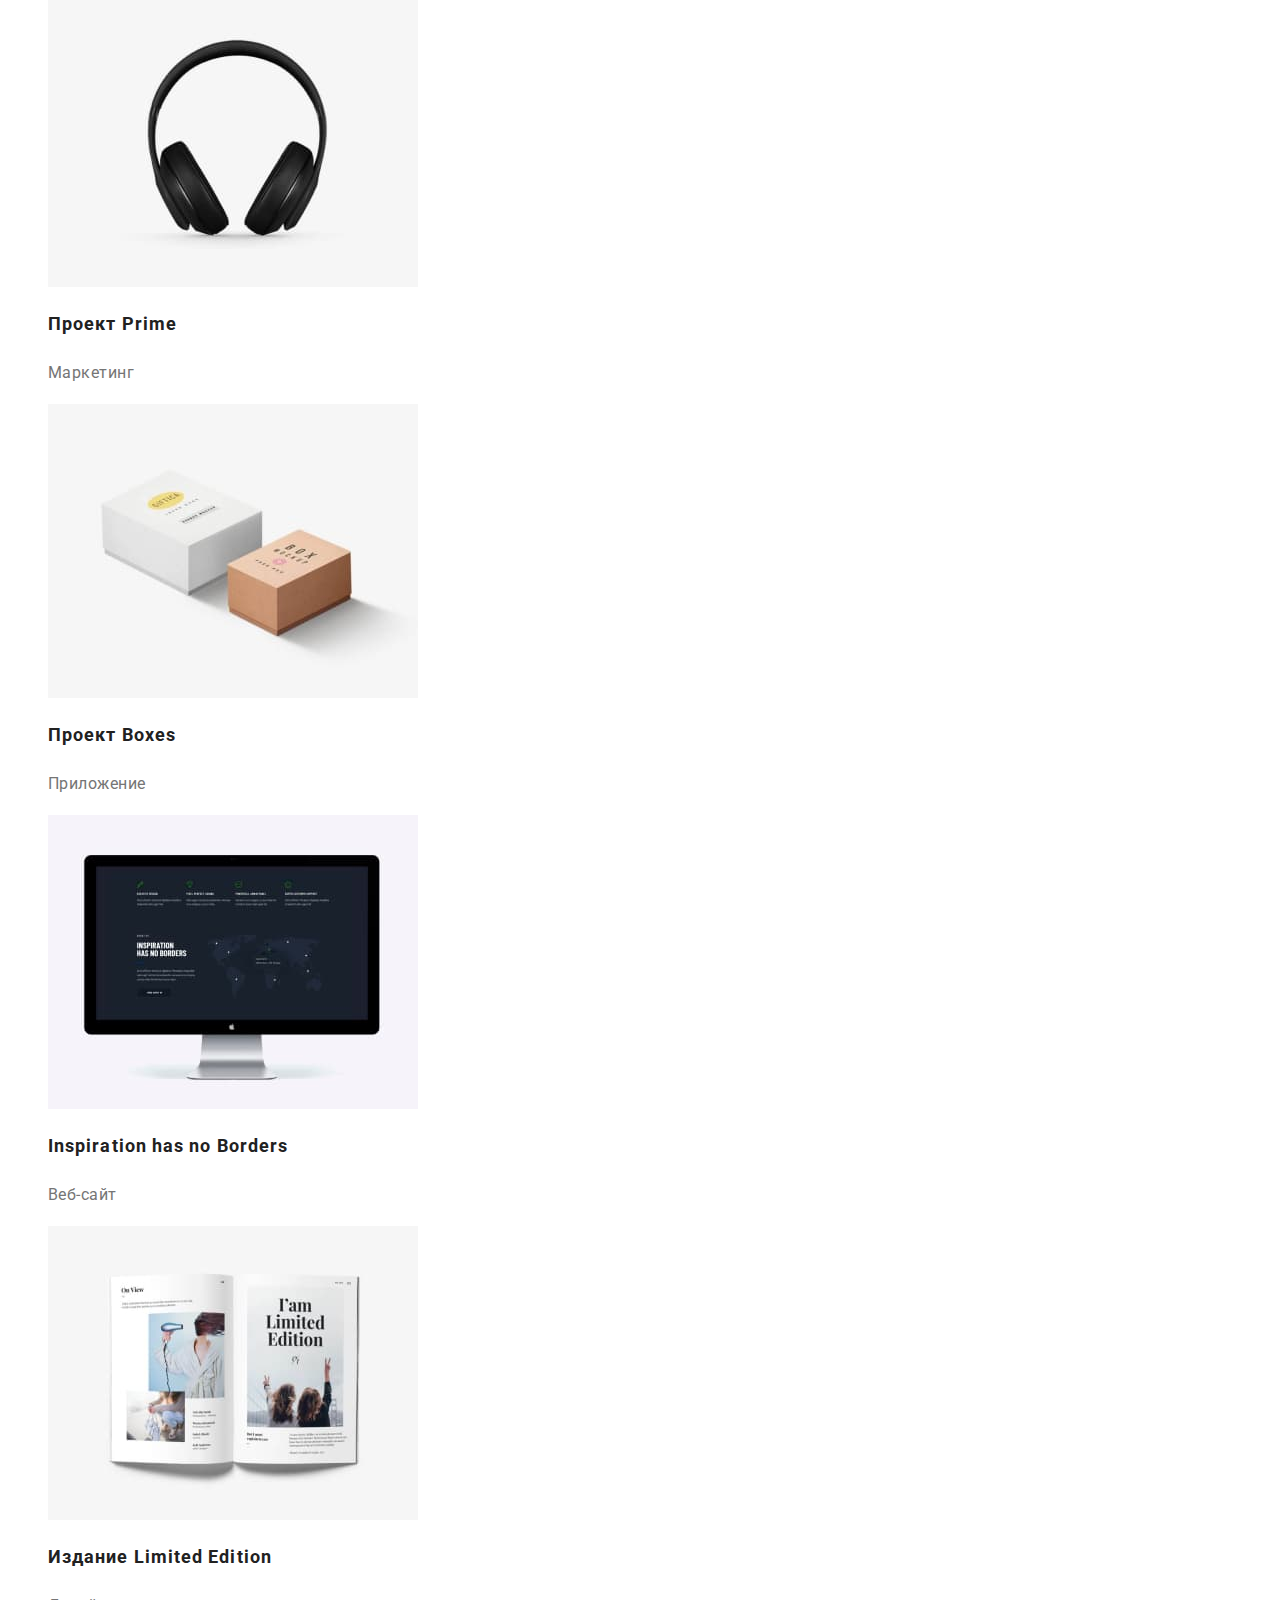
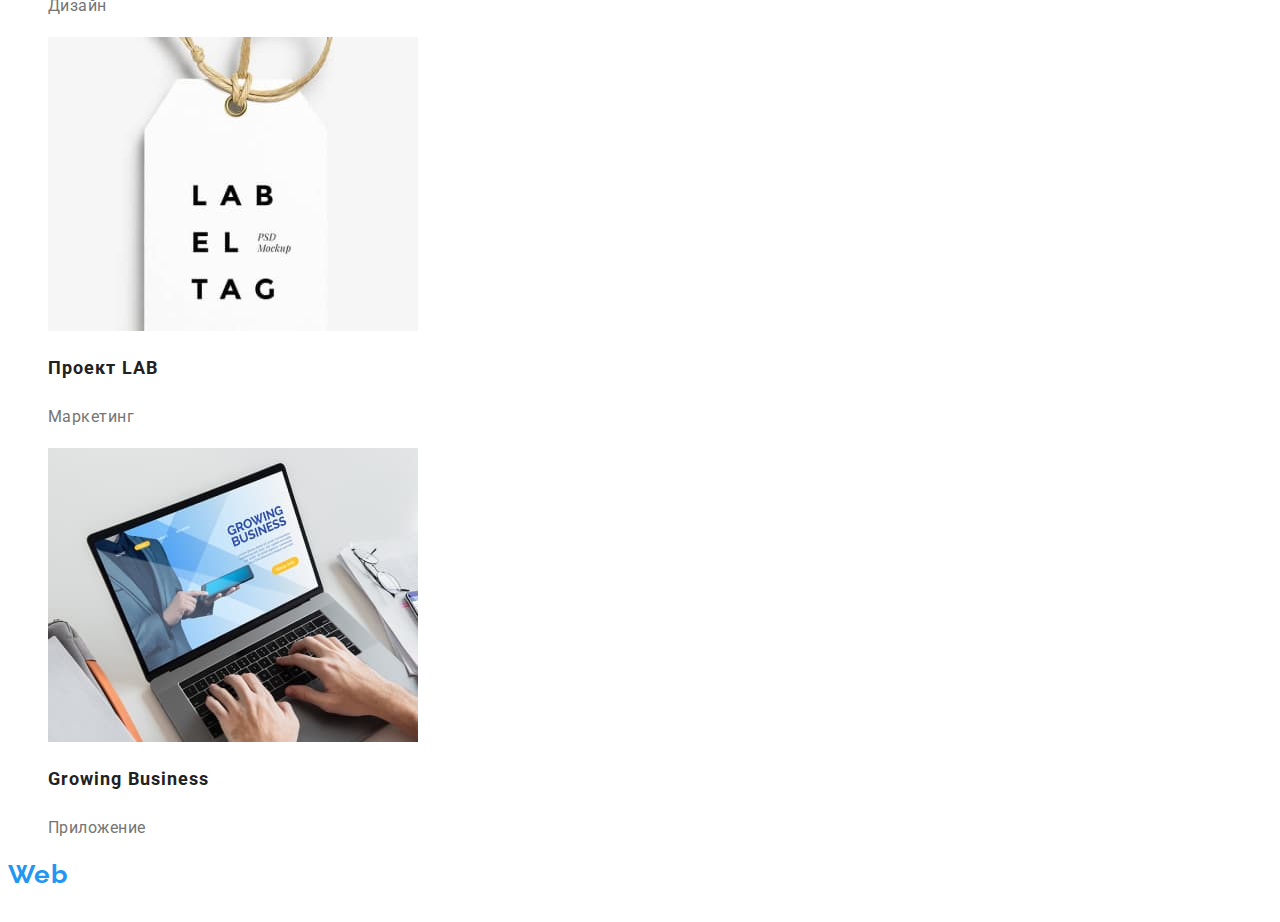
==== commit 01757923: "Prefinal" ====
--- a/portfolio.html
+++ b/portfolio.html
@@ -12,27 +12,28 @@
     <title>Портфолио</title>
 </head>
 <body>
+    <!-- Navigation -->
     <header class="page-header">
         <nav class="navigation">
-            <a class="link" href="index.html" lang="en"><span class="logo-link logo-link-first">Web</span><span class="logo-link logo-link-second">Studio</span> </a>
+            <a class="link" href="index.html" lang="en"><span class="logo-link logo-link-first">Web</span><span class="logo-link logo-link-header">Studio</span> </a>
             <ul class="list">
                 <li>
-                    <a class="menu-item menu-link link" href="index.html">Студия</a>
+                    <a class="menu-item-nav link" href="index.html">Студия</a>
                 </li>
                 <li>
-                    <a class="menu-item menu-link link" href="portfolio.html">Портфолио</a>
+                    <a class="menu-item-nav link" href="portfolio.html">Портфолио</a>
                 </li>
                 <li>
-                    <a class="menu-item menu-link link" href="">Контакты</a>
+                    <a class="menu-item-nav link" href="">Контакты</a>
                 </li>
             </ul>
         </nav>
         <ul class="list">
             <li>
-                <a class="menu-item menu-link link" href="tel:+380961111111">+38 096 111 11 11</a>
+                <a class="menu-item-contact link" href="tel:+380961111111">+38 096 111 11 11</a>
             </li>
             <li>
-                <a class="menu-item menu-link link" href="mailto:info@devstudio.com">info@devstudio.com</a>
+                <a class="menu-item-contact link" href="mailto:info@devstudio.com">info@devstudio.com</a>
             </li>
         </ul>
     </header>
@@ -58,20 +59,17 @@
                    <button class="nav-btn" type="button">Маркетинг</button>
                 </li> 
             </ul>
-        </section>
-        
-    <!-- examples-->
-        <section>
+
             <ul class="list">
                 <li>
                     <a href="">   
-                        <img 
+                    <img 
                     src="./images/portfolio/technokryak.jpg" 
                     width="370" 
                     height="294" 
                     alt="Пример"></a>
-                    <h2>Технокряк</h2>
-                    <p>Веб-сайт</p>
+                    <h2 class="nav-header">Технокряк</h2>
+                    <p class="nav-paragraf">Веб-сайт</p>
                 </li>
                 <li>
                     <a href="">
@@ -80,8 +78,8 @@
                     width="370"
                      height="294" 
                      alt="Пример"></a>
-                    <h2>Постер New Orlean vs Golden Star</h2>
-                    <p>Дизайн</p>
+                    <h2 class="nav-header">Постер New Orlean vs Golden Star</h2>
+                    <p class="nav-paragraf">Дизайн</p>
                 </li>
                 <li>
                     <a href="">
@@ -90,8 +88,8 @@
                     width="370" 
                     height="294" 
                     alt="Пример"></a>
-                    <h2>Ресторан Seafood</h2>
-                    <p>Приложение</p>
+                    <h2 class="nav-header">Ресторан Seafood</h2>
+                    <p class="nav-paragraf">Приложение</p>
                 </li>
                 <li>
                     <a href="">
@@ -100,8 +98,8 @@
                     width="370" 
                     height="294" 
                     alt="Пример"></a>
-                    <h2>Проект Prime</h2>
-                    <p>Маркетинг</p>
+                    <h2 class="nav-header">Проект Prime</h2>
+                    <p class="nav-paragraf">Маркетинг</p>
                 </li>
                 <li>
                     <a href="">
@@ -110,8 +108,8 @@
                     width="370" 
                     height="294" 
                     alt="Пример"></a>
-                    <h2>Проект Boxes</h2>
-                    <p>Приложение</p>
+                    <h2 class="nav-header">Проект Boxes</h2>
+                    <p class="nav-paragraf">Приложение</p>
                 </li>
                 <li>
                     <a href="">
@@ -120,8 +118,8 @@
                     width="370" 
                     height="294" 
                     alt="Пример"></a>
-                    <h2>Inspiration has no Borders</h2>
-                    <p>Веб-сайт</p>
+                    <h2 class="nav-header">Inspiration has no Borders</h2>
+                    <p class="nav-paragraf">Веб-сайт</p>
                 </li>
                 <li>
                     <a href="">
@@ -130,8 +128,8 @@
                     width="370" 
                     height="294" 
                     alt="Пример"></a>
-                    <h2>Издание Limited Edition</h2>
-                    <p>Дизайн</p>
+                    <h2 class="nav-header">Издание Limited Edition</h2>
+                    <p class="nav-paragraf">Дизайн</p>
                 </li>
                 <li>
                     <a href="">
@@ -140,8 +138,8 @@
                     width="370" 
                     height="294" 
                     alt="Пример"></a>
-                    <h2>Проект LAB</h2>
-                    <p>Маркетинг</p>
+                    <h2 class="nav-header">Проект LAB</h2>
+                    <p class="nav-paragraf">Маркетинг</p>
                 </li>
                 <li>
                     <a href="">
@@ -150,8 +148,8 @@
                     width="370" 
                     height="294" 
                     alt="Пример"></a>
-                    <h2>Growing Business</h2>
-                    <p>Приложение</p>
+                    <h2 class="nav-header">Growing Business</h2>
+                    <p class="nav-paragraf">Приложение</p>
                 </li>
             </ul>
         </section>
@@ -160,7 +158,7 @@
         <!-- Contact information section -->
         <footer>
             <a class="link" href="index.html" lang="en"><span class="logo-link logo-link-first">Web</span><span
-                    class="logo-link logo-link-second">Studio</span> </a>
+                    class="logo-link logo-link-footer">Studio</span> </a>
             <address>
                 <a class="footer-address link" href="https://goo.gl/maps/r1W3MAJtYw23ALMS6" target="_blank" rel="noopener noreferrer">
                 г. Киев, пр-т Леси Украинки, 26</a>
--- a/css/styles.css
+++ b/css/styles.css
@@ -22,6 +22,7 @@
     list-style: none;
 }
 
+
 /* ============ HERO ====================== */
 
 .hero-header{
@@ -34,7 +35,7 @@
     color: var(--text-white);
 }
 .hero-btn{
-    font-family: var(--primary-font);
+    font-family: inherit;
     font-weight: 700;
     font-size: 16px;
     line-height: 1.88;
@@ -48,7 +49,6 @@
 }
 .hero-btn:hover,
 .hero-btn:focus{
-    font-family: var(--primary-font);
     font-weight: 700;
     font-size: 16px;
     line-height: 1.88;
@@ -107,7 +107,7 @@
 
   /* ===============What do we do section/OUR TEAM SECTION ============== */
 
-/* ================= HEADER ========================= */
+/* ======================= HEADER ========================= */
 .logo-link {
     font-family: var(--secondary-font);
     font-weight: 700;
@@ -120,28 +120,43 @@
     color: var(--accent-color);
 }
 
-.logo-link-second {
+.logo-link-header {
     color: var(--text-black);
 }
 
-.menu-item {
-    font-weight: 500;
+.logo-link-footer {
+    color: var(--text-white);
+}
+
+.menu-item-nav {
+    font-weight: 500; 
     font-size: 14px;
     line-height: 1.33;
     /*18 font-size/14 line-height=1.33 - лучше использовать множитель*/
     letter-spacing: 0.02em;
-}
-
-.menu-item:hover, 
-.menu-item:focus {
+    color: inherit;
+}
+
+.menu-item-contact {
+    font-weight: 500;
+    font-size: 14px;
+    line-height: 1.14;
+    letter-spacing: 0.02em;
+    color: var(--text-color-second);
+}
+
+.menu-item-nav:hover, 
+.menu-item-nav:focus,
+.menu-item-contact:hover,
+.menu-item-contact:focus {
     color: var(--accent-color);
 }
 
-/* ================= /HEADER ========================= */
-
-/* ============= NAVIGATION =============== */
+/* ====================== /HEADER ========================= */
+
+/* ============= NAVIGATION =========================== */
 .nav-btn {
-    font-family: var(--primary-font);
+    font-family: inherit;;
     font-weight: 500;
     font-size: 16px;
     line-height: 1.63;
@@ -163,7 +178,7 @@
     letter-spacing: 0.06em;
 }
 
-.nav-paragfaf{
+.nav-paragraf{
     font-weight: 400;
     font-size: 16px;
     line-height: 1.88;
@@ -172,7 +187,7 @@
 }
 /* ============= /NAVIGATION BUTTONS=============== */
 
-/* ===================== FOOTER +++++++++++++++++++++++++++++ */
+/* ===================== FOOTER ==================== */
 
 .footer-address{
     font-style: normal;
@@ -210,4 +225,4 @@
 .footer-address:focus{
     color: var(--accent-color);
 }
-/* ===================== /FOOTER +++++++++++++++++++++++++++++ */+/* ===================== /FOOTER ===================== */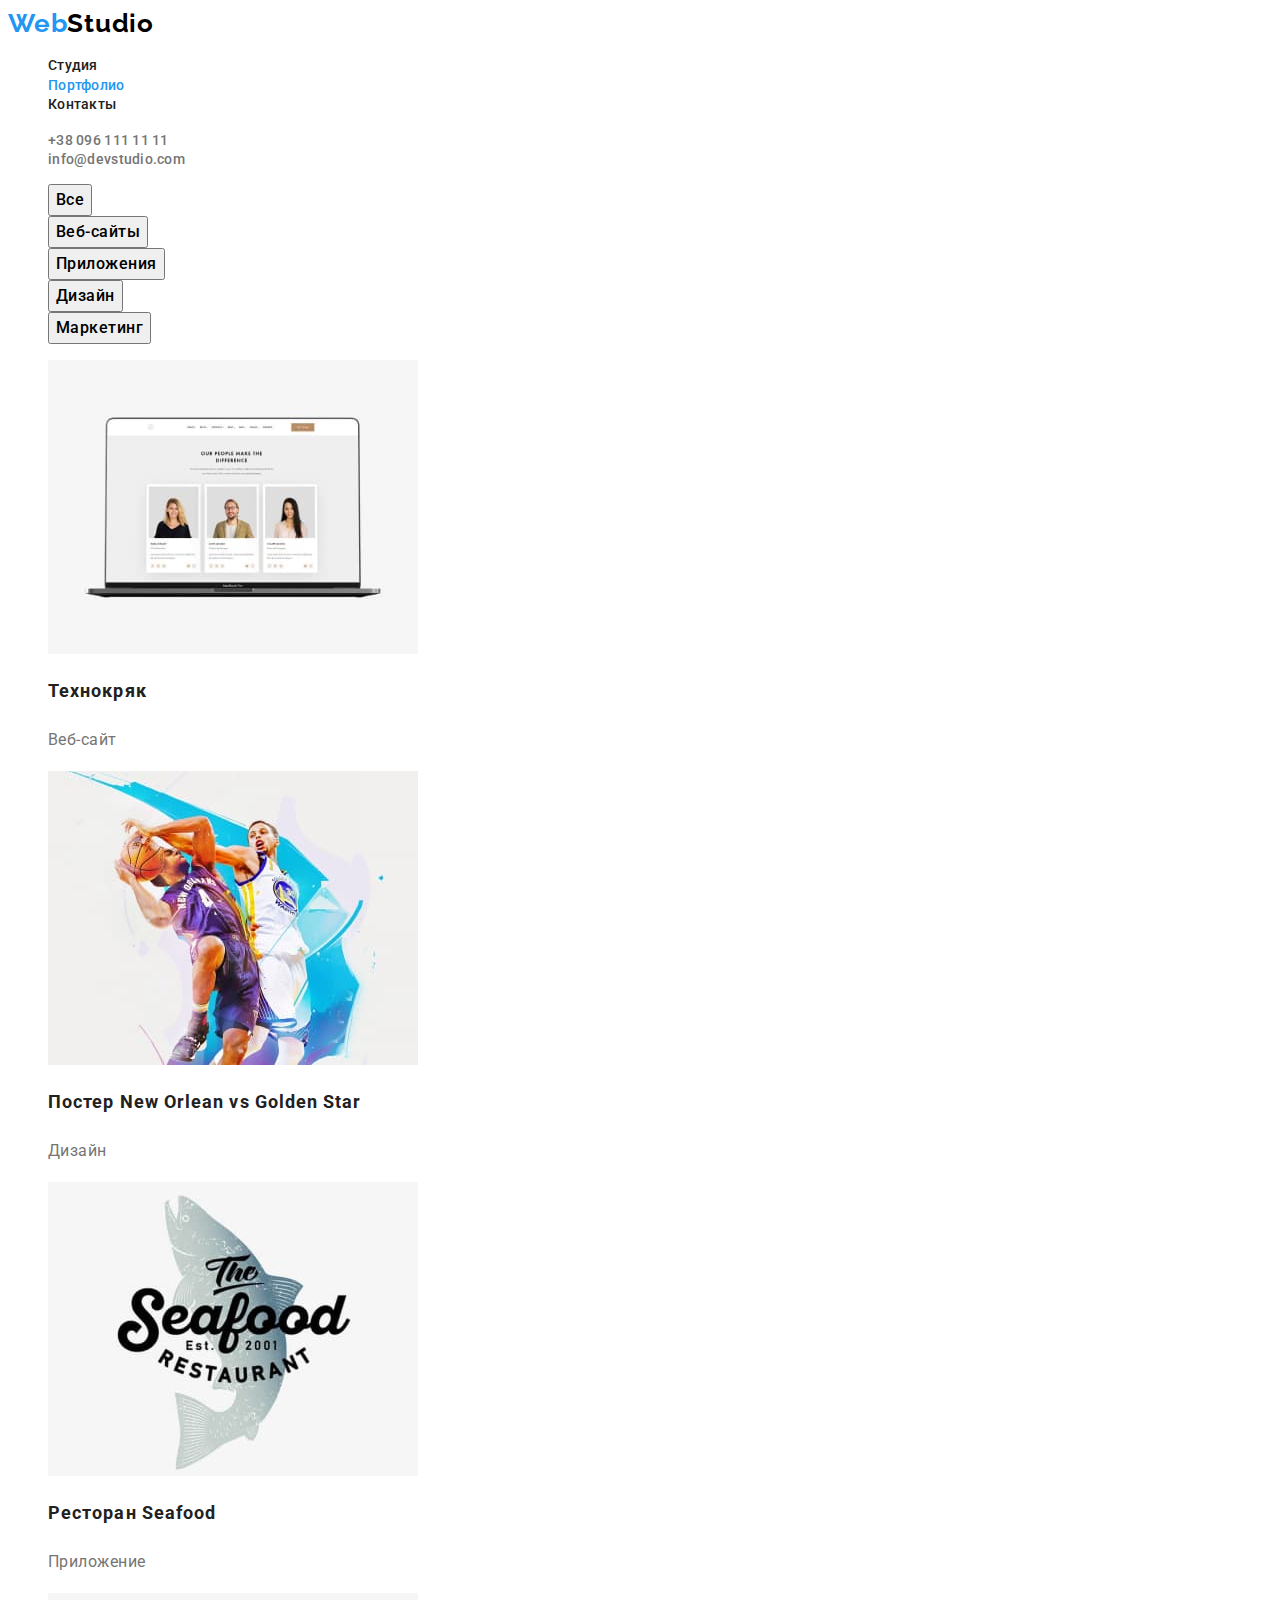
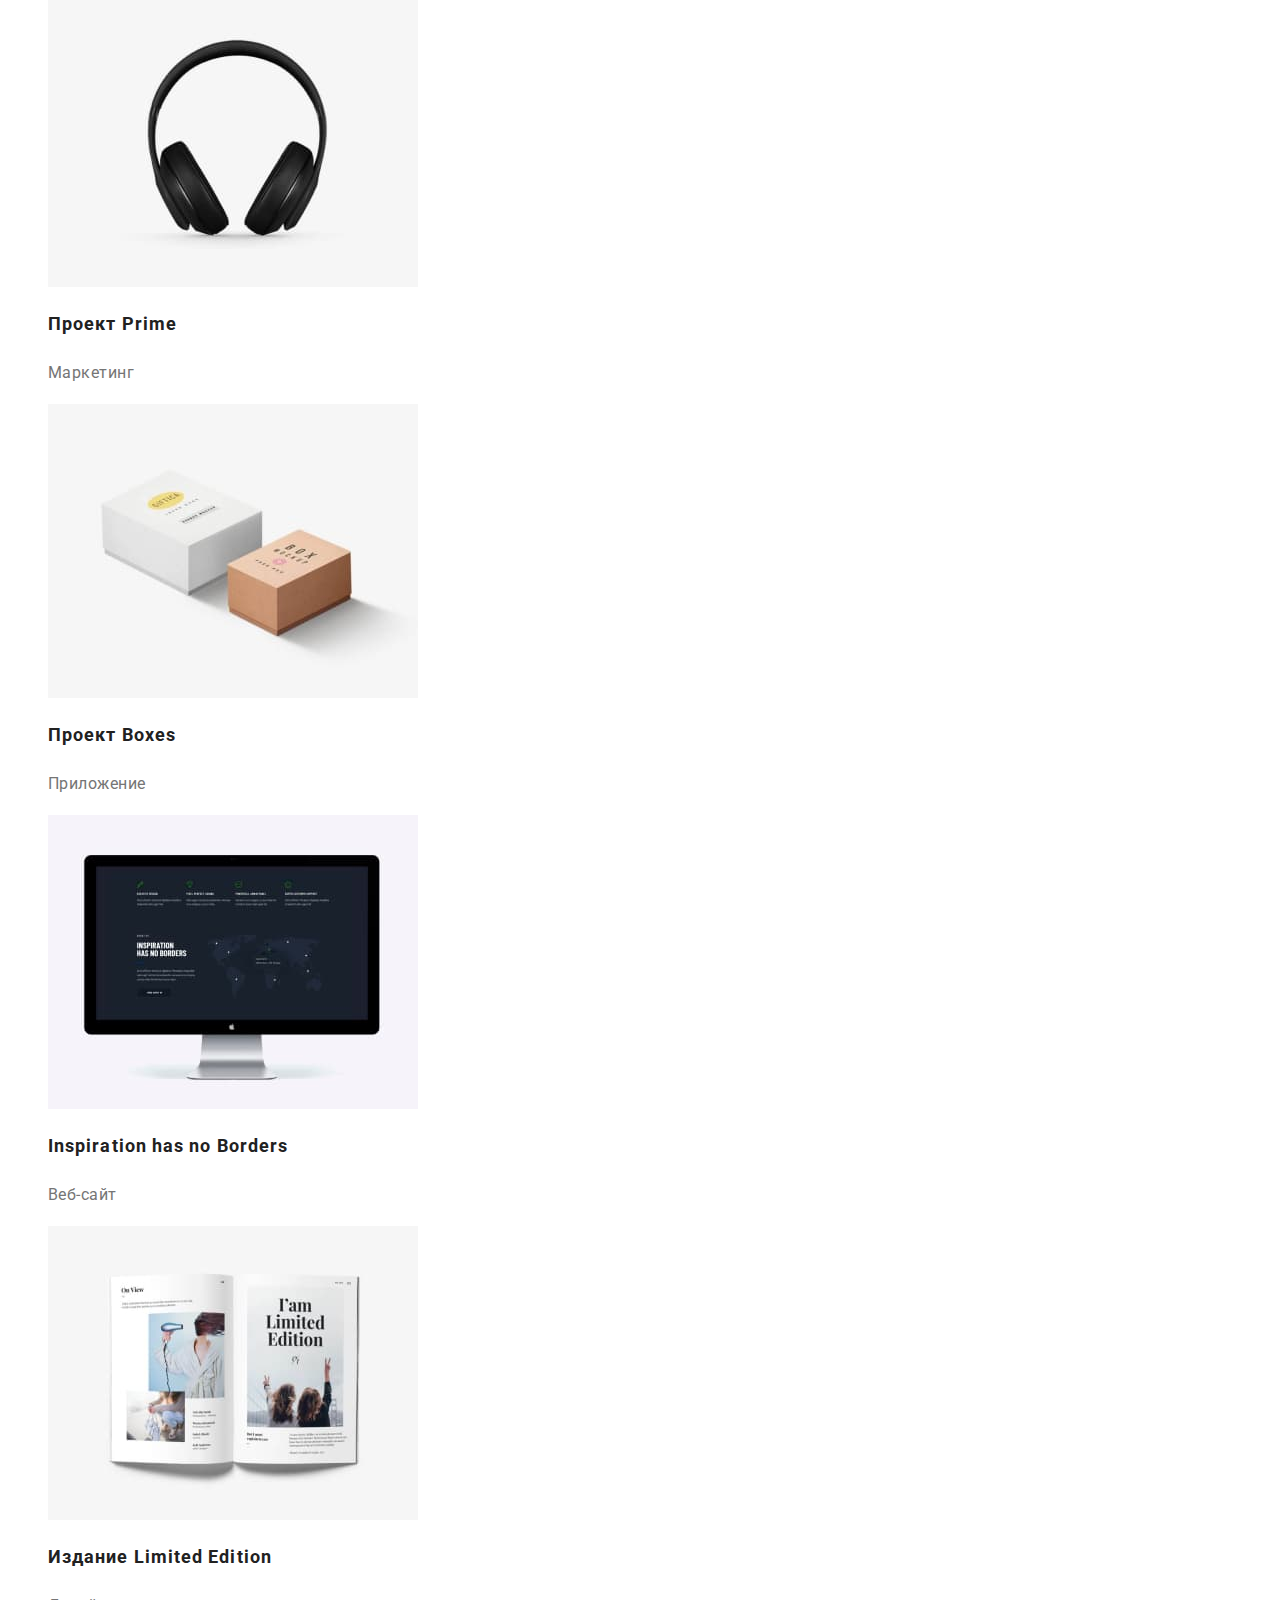
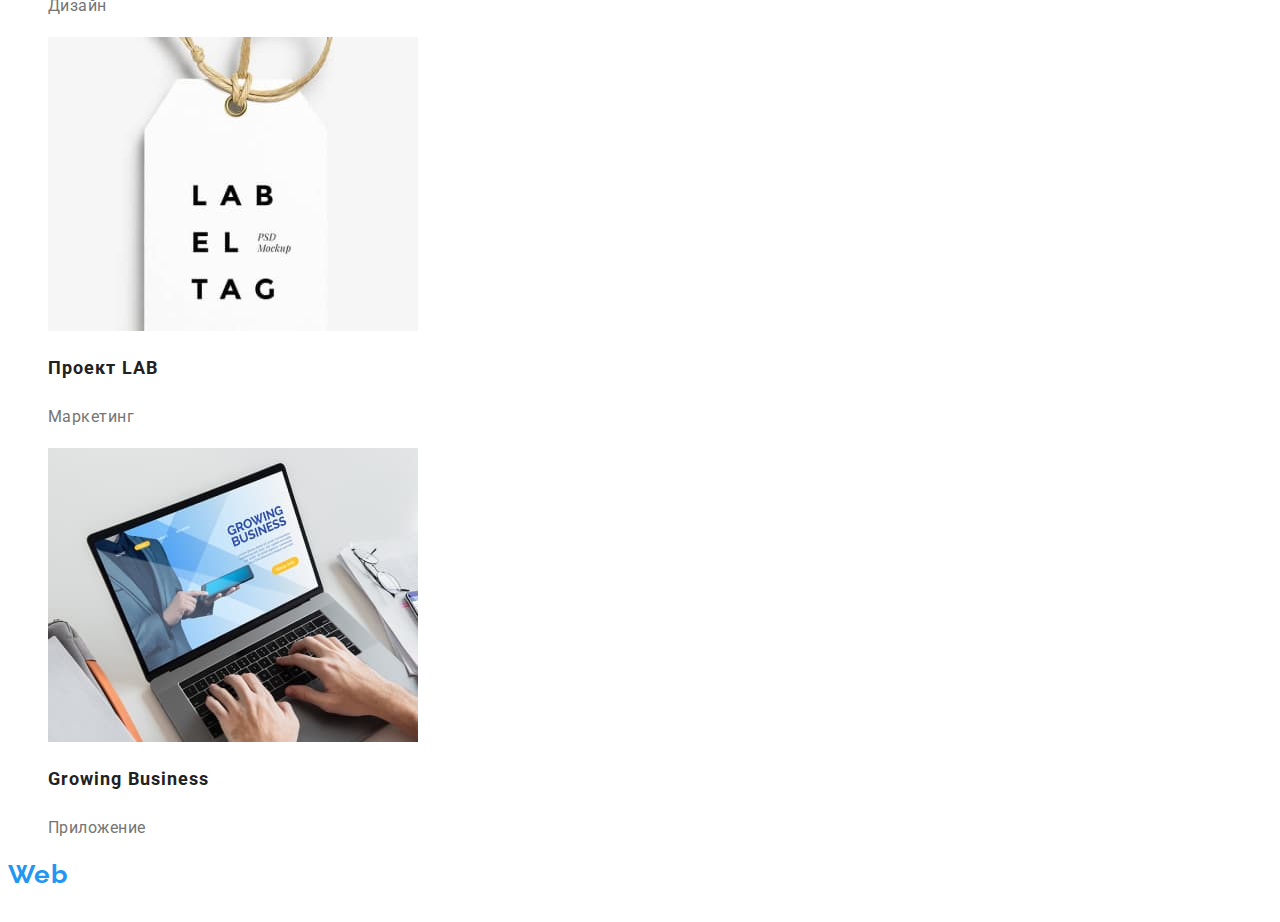
==== commit 7b4531ed: "Final" ====
--- a/portfolio.html
+++ b/portfolio.html
@@ -13,15 +13,15 @@
 </head>
 <body>
     <!-- Navigation -->
-    <header class="page-header">
-        <nav class="navigation">
+    <header>
+        <nav>
             <a class="link" href="index.html" lang="en"><span class="logo-link logo-link-first">Web</span><span class="logo-link logo-link-header">Studio</span> </a>
-            <ul class="list">
+            <ul class="menu-item list">
                 <li>
                     <a class="menu-item-nav link" href="index.html">Студия</a>
                 </li>
                 <li>
-                    <a class="menu-item-nav link" href="portfolio.html">Портфолио</a>
+                    <a class="menu-item-nav menu-item-current link" href="portfolio.html">Портфолио</a>
                 </li>
                 <li>
                     <a class="menu-item-nav link" href="">Контакты</a>
@@ -41,26 +41,27 @@
         <!-- main - для уникальной информации -->
     <main>
         <!-- filter section-->
-        <section>
+        <!-- <h1>Наши работы</h1> его на макете нет, пока не знаю как скрыть его в css -->
+        <section class="portfolio">
             <ul class="list">
                <li>
-                   <button class="nav-btn" type="button">Все</button>
+                   <button class="btn nav" type="button">Все</button>
                 </li>
                <li>
-                   <button class="nav-btn" type="button">Веб-сайты</button>
+                   <button class="btn nav" type="button">Веб-сайты</button>
                 </li>  
                <li>
-                   <button class="nav-btn" type="button">Приложения</button>
+                   <button class="btn nav" type="button">Приложения</button>
                 </li> 
                <li>
-                   <button class="nav-btn" type="button">Дизайн</button>
+                   <button class="btn nav" type="button">Дизайн</button>
                 </li> 
                <li>
-                   <button class="nav-btn" type="button">Маркетинг</button>
+                   <button class="btn nav" type="button">Маркетинг</button>
                 </li> 
             </ul>
 
-            <ul class="list">
+            <ul class="portfolio-nav list">
                 <li>
                     <a href="">   
                     <img 
@@ -68,8 +69,8 @@
                     width="370" 
                     height="294" 
                     alt="Пример"></a>
-                    <h2 class="nav-header">Технокряк</h2>
-                    <p class="nav-paragraf">Веб-сайт</p>
+                    <h2 class="header">Технокряк</h2>
+                    <p class="paragraf">Веб-сайт</p>
                 </li>
                 <li>
                     <a href="">
@@ -78,8 +79,8 @@
                     width="370"
                      height="294" 
                      alt="Пример"></a>
-                    <h2 class="nav-header">Постер New Orlean vs Golden Star</h2>
-                    <p class="nav-paragraf">Дизайн</p>
+                    <h2 class="header">Постер New Orlean vs Golden Star</h2>
+                    <p class="paragraf">Дизайн</p>
                 </li>
                 <li>
                     <a href="">
@@ -88,8 +89,8 @@
                     width="370" 
                     height="294" 
                     alt="Пример"></a>
-                    <h2 class="nav-header">Ресторан Seafood</h2>
-                    <p class="nav-paragraf">Приложение</p>
+                    <h2 class="header">Ресторан Seafood</h2>
+                    <p class="paragraf">Приложение</p>
                 </li>
                 <li>
                     <a href="">
@@ -98,8 +99,8 @@
                     width="370" 
                     height="294" 
                     alt="Пример"></a>
-                    <h2 class="nav-header">Проект Prime</h2>
-                    <p class="nav-paragraf">Маркетинг</p>
+                    <h2 class="header">Проект Prime</h2>
+                    <p class="paragraf">Маркетинг</p>
                 </li>
                 <li>
                     <a href="">
@@ -108,8 +109,8 @@
                     width="370" 
                     height="294" 
                     alt="Пример"></a>
-                    <h2 class="nav-header">Проект Boxes</h2>
-                    <p class="nav-paragraf">Приложение</p>
+                    <h2 class="header">Проект Boxes</h2>
+                    <p class="paragraf">Приложение</p>
                 </li>
                 <li>
                     <a href="">
@@ -118,8 +119,8 @@
                     width="370" 
                     height="294" 
                     alt="Пример"></a>
-                    <h2 class="nav-header">Inspiration has no Borders</h2>
-                    <p class="nav-paragraf">Веб-сайт</p>
+                    <h2 class="header">Inspiration has no Borders</h2>
+                    <p class="paragraf">Веб-сайт</p>
                 </li>
                 <li>
                     <a href="">
@@ -128,8 +129,8 @@
                     width="370" 
                     height="294" 
                     alt="Пример"></a>
-                    <h2 class="nav-header">Издание Limited Edition</h2>
-                    <p class="nav-paragraf">Дизайн</p>
+                    <h2 class="header">Издание Limited Edition</h2>
+                    <p class="paragraf">Дизайн</p>
                 </li>
                 <li>
                     <a href="">
@@ -138,8 +139,8 @@
                     width="370" 
                     height="294" 
                     alt="Пример"></a>
-                    <h2 class="nav-header">Проект LAB</h2>
-                    <p class="nav-paragraf">Маркетинг</p>
+                    <h2 class="header">Проект LAB</h2>
+                    <p class="paragraf">Маркетинг</p>
                 </li>
                 <li>
                     <a href="">
@@ -148,8 +149,8 @@
                     width="370" 
                     height="294" 
                     alt="Пример"></a>
-                    <h2 class="nav-header">Growing Business</h2>
-                    <p class="nav-paragraf">Приложение</p>
+                    <h2 class="header">Growing Business</h2>
+                    <p class="paragraf">Приложение</p>
                 </li>
             </ul>
         </section>
@@ -168,6 +169,5 @@
                 <a class="footer-phone-number link" href="tel:+3809911111111">+38 099 111 11 11</a>        
             </address>
         </footer>
-    
-</body>
+    </body>
 </html>--- a/css/styles.css
+++ b/css/styles.css
@@ -22,92 +22,9 @@
     list-style: none;
 }
 
-
-/* ============ HERO ====================== */
-
-.hero-header{
-    font-weight: 900;
-    font-size: 44px;
-    line-height: 1.36;
-    text-align: center;
-    letter-spacing: 0.06em;
-    text-transform: uppercase;
-    color: var(--text-white);
-}
-.hero-btn{
-    font-family: inherit;
-    font-weight: 700;
-    font-size: 16px;
-    line-height: 1.88;
-    display: flex;
-    align-items: center;
-    text-align: center;
-    letter-spacing: 0.06em;
-    color: var(--text-white);
-    background-color: #2196F3;
-    cursor: pointer;
-}
-.hero-btn:hover,
-.hero-btn:focus{
-    font-weight: 700;
-    font-size: 16px;
-    line-height: 1.88;
-    display: flex;
-    align-items: center;
-    text-align: center;
-    letter-spacing: 0.06em;
-    background-color: #188CE8;
-    color: var(--text-white);
-}
-
-/* ============ /HERO ====================== */
-
-
-/* ===============  values section =========== */
-.values-header{
-    font-size: 14px;
-    font-weight: 700;
-    line-height: 1.1;
-    letter-spacing: 0.03em;
-    text-transform: uppercase;
-}
-.values-text{
-    font-size: 14px;
-    font-weight: 400;
-    line-height: 1.71;
-    letter-spacing: 0.03em;
-    color: var(--text-color-second);
-}
-    /* ===============  /values section =========== */
-
- /* =============== What do we do section/OUR TEAM SECTION ============== */
-.portfolio-header{
-    font-weight: 700;
-    font-size: 36px;
-    line-height: 1.16;
-    text-align: center;
-    letter-spacing: 0.03em;
-}
-
-.our-team-names {
-    font-weight: 500;
-    font-size: 16px;
-    line-height: 1.18;
-    text-align: center;
-    letter-spacing: 0.03em;
-}
-.our-team-position {
-    font-weight: 400;
-    font-size: 16px;
-    line-height: 1.18;
-    text-align: center;
-    letter-spacing: 0.03em;
-    color: var(--text-color-second);
-}
-
-  /* ===============What do we do section/OUR TEAM SECTION ============== */
-
-/* ======================= HEADER ========================= */
+/*  ============= ALL PAGES STYLE=====================  */
+
+/* HEADER  */
 .logo-link {
     font-family: var(--secondary-font);
     font-weight: 700;
@@ -129,7 +46,7 @@
 }
 
 .menu-item-nav {
-    font-weight: 500; 
+    font-weight: 500;
     font-size: 14px;
     line-height: 1.33;
     /*18 font-size/14 line-height=1.33 - лучше использовать множитель*/
@@ -137,6 +54,10 @@
     color: inherit;
 }
 
+.menu-item-current {
+    color: var(--accent-color);
+}
+
 .menu-item-contact {
     font-weight: 500;
     font-size: 14px;
@@ -145,60 +66,25 @@
     color: var(--text-color-second);
 }
 
-.menu-item-nav:hover, 
+.menu-item-nav:hover,
 .menu-item-nav:focus,
 .menu-item-contact:hover,
 .menu-item-contact:focus {
     color: var(--accent-color);
 }
 
-/* ====================== /HEADER ========================= */
-
-/* ============= NAVIGATION =========================== */
-.nav-btn {
-    font-family: inherit;;
-    font-weight: 500;
-    font-size: 16px;
-    line-height: 1.63;
-    text-align: center;
-    letter-spacing: 0.03em;
-    cursor: pointer;
-}
-
-.nav-btn:hover,
-.nav-btn:focus {
-    color: var(--text-white);
-    background-color: var(--accent-color);
-}
-
-.nav-header{
-    font-weight: 700;
-    font-size: 18px;
-    line-height: 2;
-    letter-spacing: 0.06em;
-}
-
-.nav-paragraf{
-    font-weight: 400;
-    font-size: 16px;
-    line-height: 1.88;
-    letter-spacing: 0.03em;
-    color: var(--text-color-second);
-}
-/* ============= /NAVIGATION BUTTONS=============== */
-
-/* ===================== FOOTER ==================== */
-
-.footer-address{
+/* FOOTER */
+
+.footer-address {
     font-style: normal;
     font-weight: 400;
     font-size: 14px;
     line-height: 1.71;
     letter-spacing: 0.03em;
-    color:var(--text-white)
-}
-
-.footer-contact-mail{
+    color: var(--text-white)
+}
+
+.footer-contact-mail {
     font-style: normal;
     font-weight: 400;
     font-size: 14px;
@@ -207,7 +93,7 @@
     color: rgba(255, 255, 255, 0.6);
 }
 
-.footer-phone-number{
+.footer-phone-number {
     font-style: normal;
     font-weight: 400;
     font-size: 14px;
@@ -222,7 +108,121 @@
 .footer-contact-mail:focus,
 .footer-phone-number:focus,
 .footer-address:hover,
-.footer-address:focus{
-    color: var(--accent-color);
-}
-/* ===================== /FOOTER ===================== */+.footer-address:focus {
+    color: var(--accent-color);
+}
+
+/* SECTION TITLE */
+.section-title {
+    font-weight: 700;
+    font-size: 36px;
+    line-height: 1.16;
+    text-align: center;
+    letter-spacing: 0.03em;
+}
+
+/*  BUTTONS */
+
+.btn {
+    font-family: inherit;
+    font-size: 16px;
+    text-align: center;
+    cursor: pointer;
+}
+
+.btn.hero {
+    font-weight: 700;
+    line-height: 1.88;
+    display: flex;
+    align-items: center letter-spacing: 0.06em;
+    color: var(--text-white);
+    background-color: #2196F3;
+}
+
+.btn.hero:hover,
+.btn.hero:focus {
+    background-color: #188CE8;
+    color: var(--text-white);
+}
+
+.btn.nav {
+    font-weight: 500;
+    line-height: 1.63;
+    letter-spacing: 0.03em;
+}
+
+.nav:hover,
+.nav:focus {
+    color: var(--text-white);
+    background-color: var(--accent-color);
+}
+
+
+/* =================== INDEX. HTML STYLES ========================*/
+
+/*  HERO TITLE (h1) */
+.hero-header {
+    font-weight: 900;
+    font-size: 44px;
+    line-height: 1.36;
+    text-align: center;
+    letter-spacing: 0.06em;
+    text-transform: uppercase;
+    color: var(--text-white);
+}
+
+/* VALUES SECTION */
+.values-header {
+    font-size: 14px;
+    font-weight: 700;
+    line-height: 1.1;
+    letter-spacing: 0.03em;
+    text-transform: uppercase;
+}
+
+.values-text {
+    font-size: 14px;
+    font-weight: 400;
+    line-height: 1.71;
+    letter-spacing: 0.03em;
+    color: var(--text-color-second);
+}
+ /* WHAT DO WE DO/OUR TEAM SECTION  */
+
+.our-team-names {
+    font-weight: 500;
+    font-size: 16px;
+    line-height: 1.18;
+    text-align: center;
+    letter-spacing: 0.03em;
+}
+
+.our-team-position {
+    font-weight: 400;
+    font-size: 16px;
+    line-height: 1.18;
+    text-align: center;
+    letter-spacing: 0.03em;
+    color: var(--text-color-second);
+}
+
+
+/* =================== PORTFOLIO.HTML STYLES ========================*/
+
+/* NAVIGATION Portfolio */
+
+.portfolio-nav .header {
+    font-weight: 700;
+    font-size: 18px;
+    line-height: 2;
+    letter-spacing: 0.06em;
+}
+
+.portfolio-nav .paragraf {
+    font-weight: 400;
+    font-size: 16px;
+    line-height: 1.88;
+    letter-spacing: 0.03em;
+    color: var(--text-color-second);
+}
+
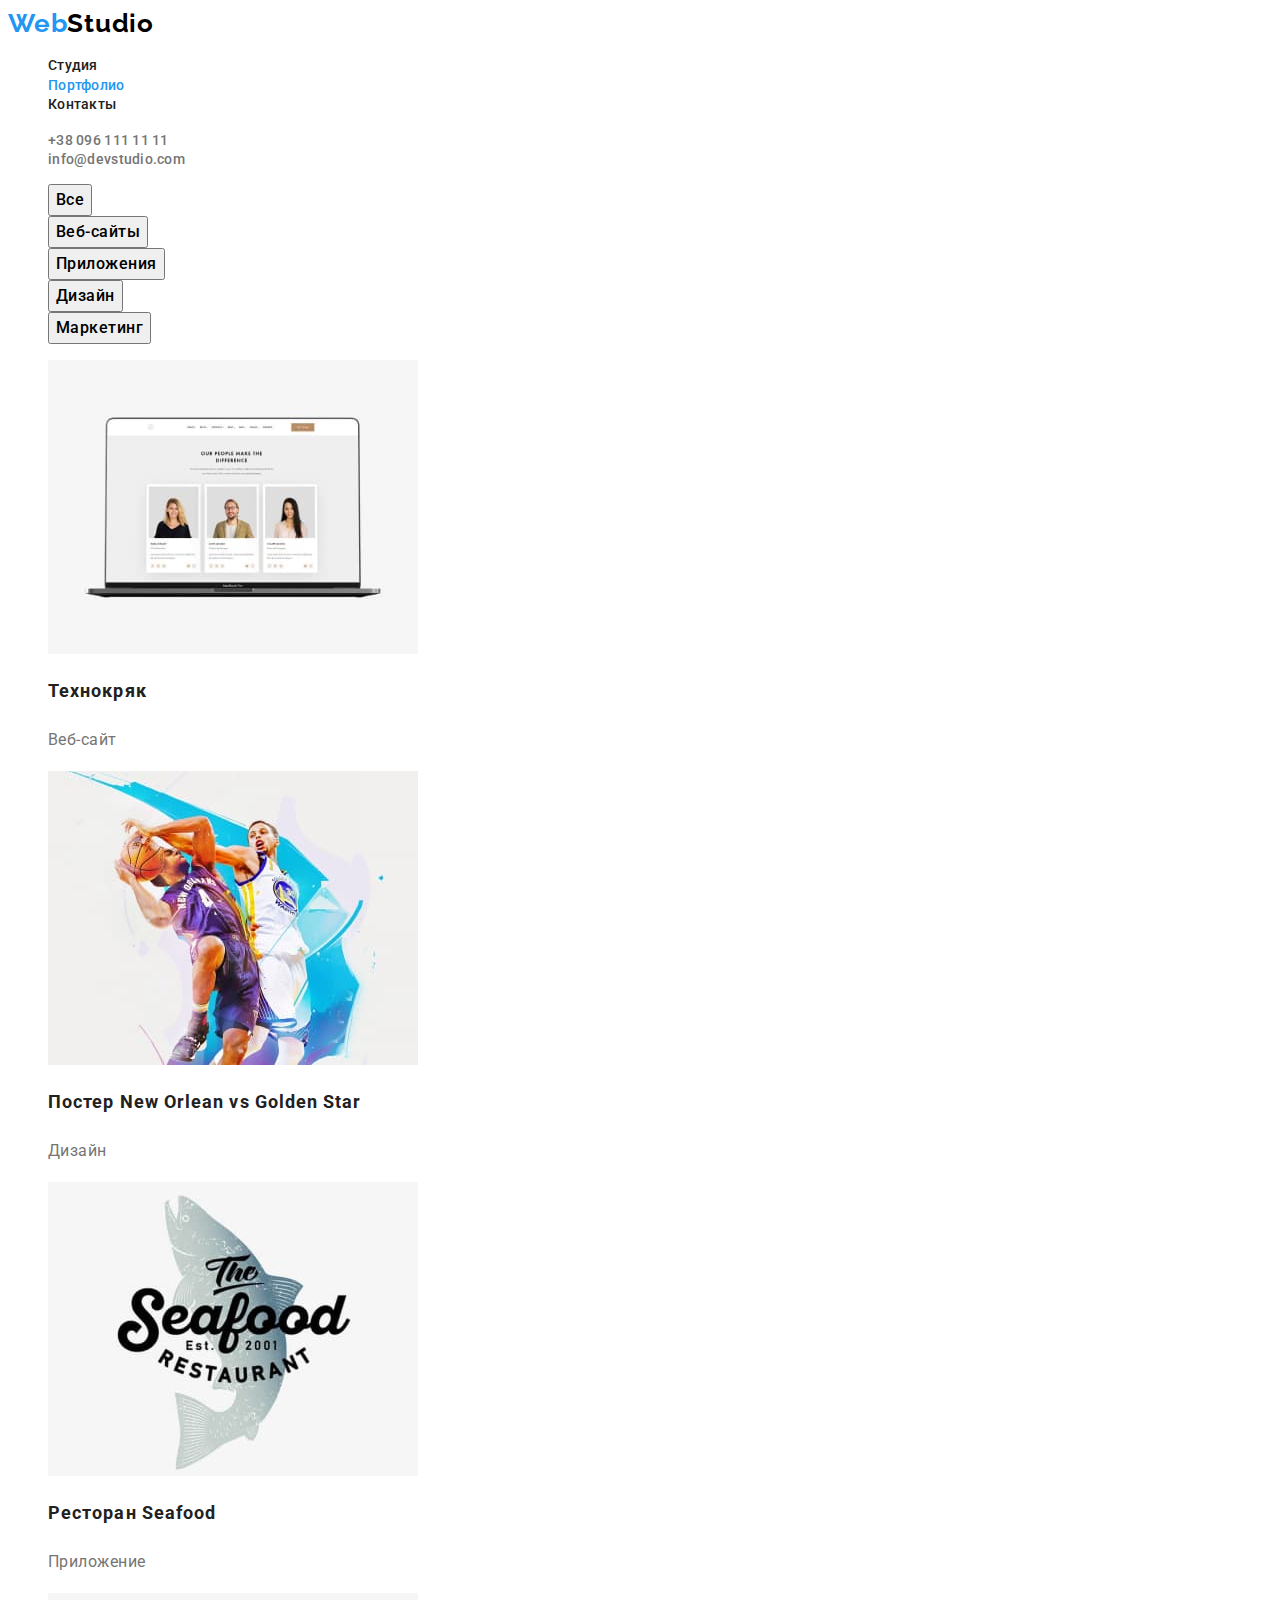
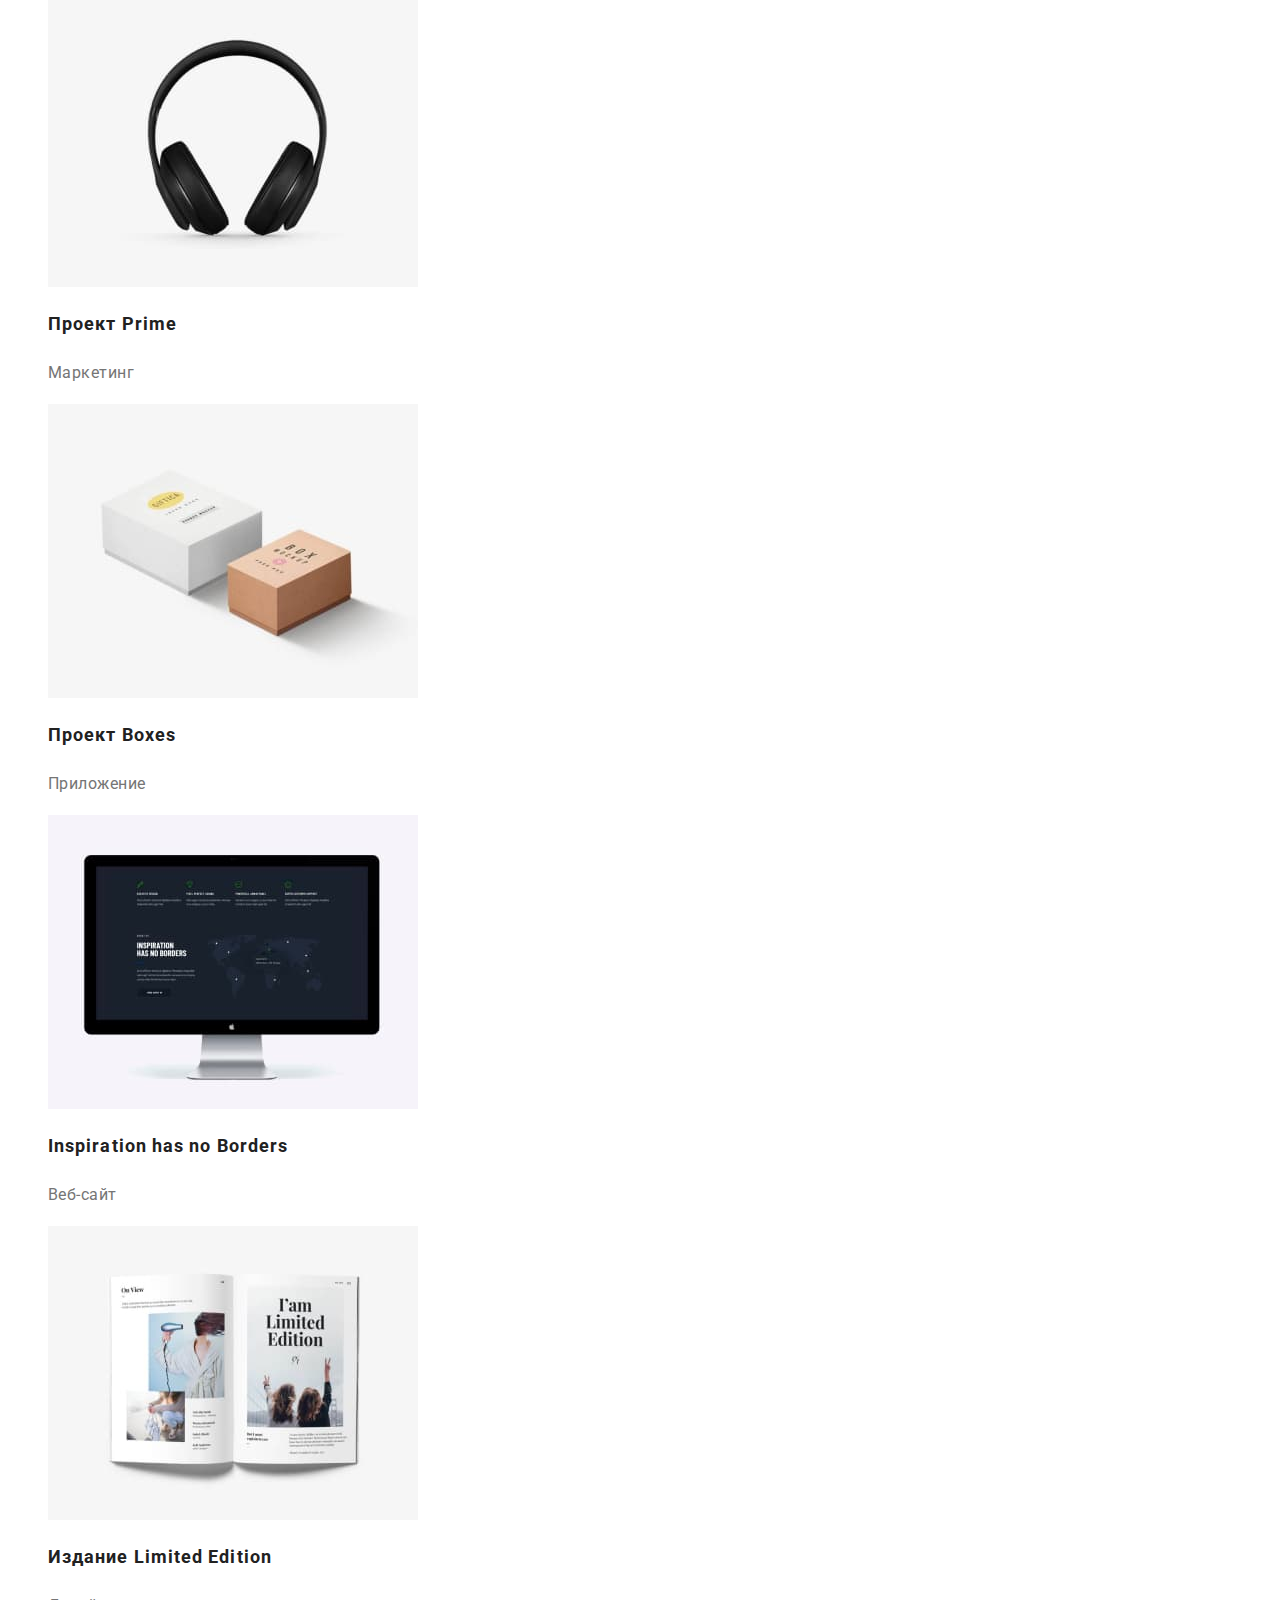
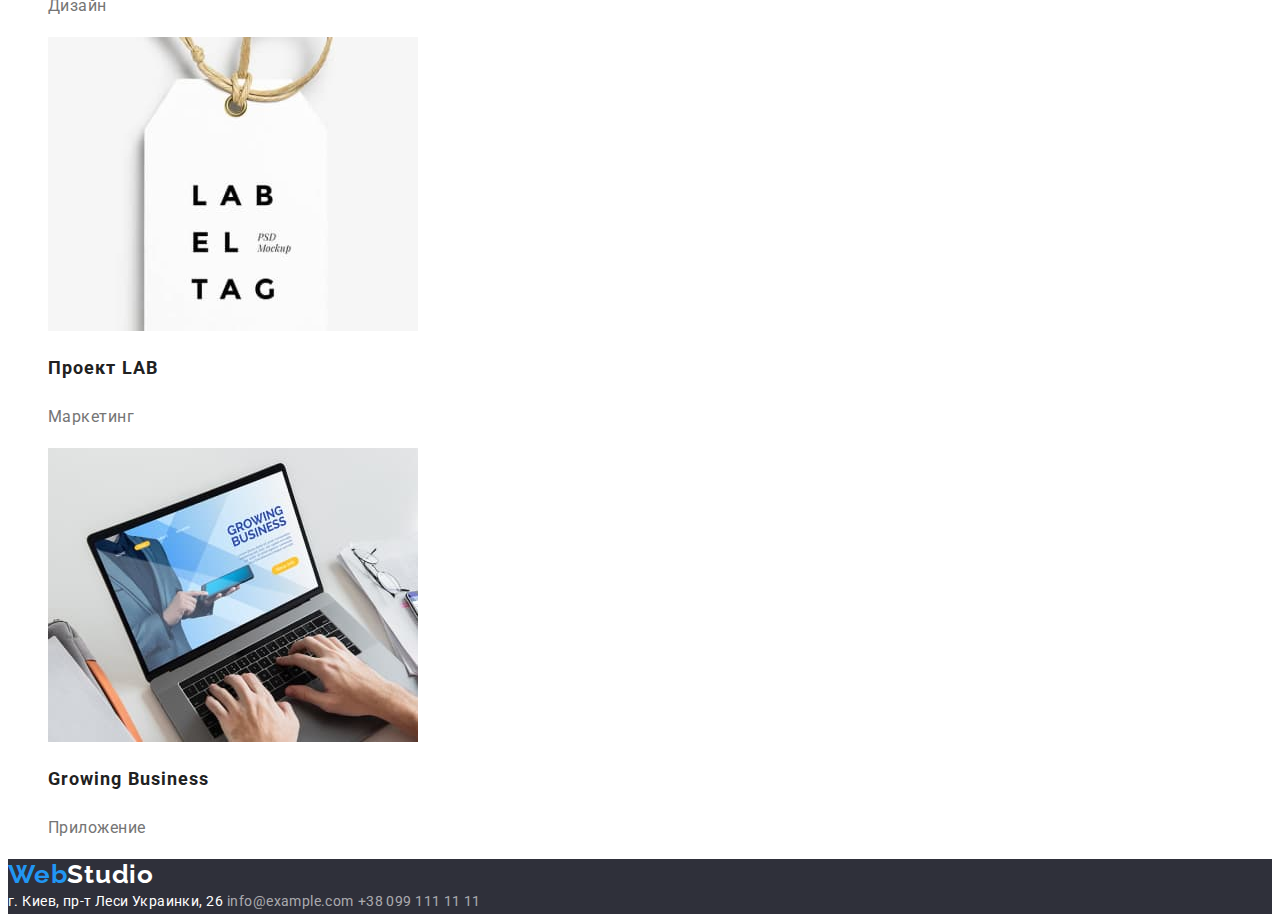
==== commit 20149b3e: "Final_2" ====
--- a/portfolio.html
+++ b/portfolio.html
@@ -8,12 +8,14 @@
     <link rel="preconnect" href="https://fonts.gstatic.com" crossorigin>
     <link href="https://fonts.googleapis.com/css2?family=Raleway:wght@700&family=Roboto:wght@400;500;700;900&display=swap"
         rel="stylesheet">
+        <!-- <link rel="stylesheet" href="https://cdnjs.cloudflare.com/ajax/libs/modern-normalize/1.0.0/modern-normalize.min.css" /> -->
+            <!-- это для кросс браузерности -->
     <link rel="stylesheet" href="./css/styles.css">
     <title>Портфолио</title>
 </head>
 <body>
     <!-- Navigation -->
-    <header>
+    <header class="menu">
         <nav>
             <a class="link" href="index.html" lang="en"><span class="logo-link logo-link-first">Web</span><span class="logo-link logo-link-header">Studio</span> </a>
             <ul class="menu-item list">
@@ -63,110 +65,119 @@
 
             <ul class="portfolio-nav list">
                 <li>
-                    <a href="">   
+                    <a class="link" href="">   
                     <img 
                     src="./images/portfolio/technokryak.jpg" 
                     width="370" 
                     height="294" 
-                    alt="Пример"></a>
+                    alt="Пример">
                     <h2 class="header">Технокряк</h2>
                     <p class="paragraf">Веб-сайт</p>
+                    </a>
                 </li>
                 <li>
-                    <a href="">
+                    <a class="link" href="">
                     <img 
                     src="./images/portfolio/neworlean-vs-goldenttar.jpg" 
                     width="370"
                      height="294" 
-                     alt="Пример"></a>
+                     alt="Пример">
                     <h2 class="header">Постер New Orlean vs Golden Star</h2>
                     <p class="paragraf">Дизайн</p>
+                    </a>
                 </li>
                 <li>
-                    <a href="">
+                    <a class="link" href="">
                     <img 
                     src="./images/portfolio/seafood.jpg" 
                     width="370" 
                     height="294" 
-                    alt="Пример"></a>
+                    alt="Пример">
                     <h2 class="header">Ресторан Seafood</h2>
                     <p class="paragraf">Приложение</p>
+                    </a>
                 </li>
                 <li>
-                    <a href="">
+                    <a class="link" href="">
                     <img 
                     src="./images/portfolio/prime.jpg" 
                     width="370" 
                     height="294" 
-                    alt="Пример"></a>
+                    alt="Пример">
                     <h2 class="header">Проект Prime</h2>
                     <p class="paragraf">Маркетинг</p>
+                    </a>
                 </li>
                 <li>
-                    <a href="">
+                    <a class="link" href="">
                     <img 
                     src="./images/portfolio/boxes.jpg" 
                     width="370" 
                     height="294" 
-                    alt="Пример"></a>
+                    alt="Пример">
                     <h2 class="header">Проект Boxes</h2>
                     <p class="paragraf">Приложение</p>
+                    </a>
                 </li>
                 <li>
-                    <a href="">
+                    <a class="link" href="">
                     <img 
                     src="./images/portfolio/inspiration-has-no-borders.jpg"
                     width="370" 
                     height="294" 
-                    alt="Пример"></a>
+                    alt="Пример">
                     <h2 class="header">Inspiration has no Borders</h2>
                     <p class="paragraf">Веб-сайт</p>
+                    </a>
                 </li>
                 <li>
-                    <a href="">
+                    <a class="link" href="">
                     <img 
                     src="./images/portfolio/limited-edition.jpg" 
                     width="370" 
                     height="294" 
-                    alt="Пример"></a>
+                    alt="Пример">
                     <h2 class="header">Издание Limited Edition</h2>
                     <p class="paragraf">Дизайн</p>
+                    </a>
                 </li>
                 <li>
-                    <a href="">
+                    <a class="link" href="">
                     <img 
                     src="./images/portfolio/Lab.jpg" 
                     width="370" 
                     height="294" 
-                    alt="Пример"></a>
+                    alt="Пример">
                     <h2 class="header">Проект LAB</h2>
                     <p class="paragraf">Маркетинг</p>
+                    </a>
                 </li>
                 <li>
-                    <a href="">
+                    <a class="link" href="">
                     <img 
                     src="./images/portfolio/growing-business.jpg" 
                     width="370" 
                     height="294" 
-                    alt="Пример"></a>
+                    alt="Пример">
                     <h2 class="header">Growing Business</h2>
                     <p class="paragraf">Приложение</p>
+                    </a>
                 </li>
             </ul>
         </section>
     </main>
-
         <!-- Contact information section -->
-        <footer>
+        <footer class="footer">
             <a class="link" href="index.html" lang="en"><span class="logo-link logo-link-first">Web</span><span
                     class="logo-link logo-link-footer">Studio</span> </a>
             <address>
-                <a class="footer-address link" href="https://goo.gl/maps/r1W3MAJtYw23ALMS6" target="_blank" rel="noopener noreferrer">
-                г. Киев, пр-т Леси Украинки, 26</a>
-                
+                <a class="footer-address link" href="https://goo.gl/maps/r1W3MAJtYw23ALMS6" target="_blank"
+                    rel="noopener noreferrer">
+                    г. Киев, пр-т Леси Украинки, 26</a>
+        
                 <a class="footer-contact-mail link" href="mailto:info@example.com">info@example.com</a>
-
-                <a class="footer-phone-number link" href="tel:+3809911111111">+38 099 111 11 11</a>        
+        
+                <a class="footer-phone-number link" href="tel:+3809911111111">+38 099 111 11 11</a>
             </address>
         </footer>
     </body>
--- a/css/styles.css
+++ b/css/styles.css
@@ -45,6 +45,10 @@
     color: var(--text-white);
 }
 
+.menu{
+    background-color: #ffffff;
+}
+
 .menu-item-nav {
     font-weight: 500;
     font-size: 14px;
@@ -74,6 +78,9 @@
 }
 
 /* FOOTER */
+.footer{
+    background-color: #2F303A;
+}
 
 .footer-address {
     font-style: normal;
@@ -121,13 +128,14 @@
     letter-spacing: 0.03em;
 }
 
-/*  BUTTONS */
+/* ===================== BUTTONS========================= */
 
 .btn {
     font-family: inherit;
     font-size: 16px;
     text-align: center;
     cursor: pointer;
+    
 }
 
 .btn.hero {
@@ -161,6 +169,9 @@
 /* =================== INDEX. HTML STYLES ========================*/
 
 /*  HERO TITLE (h1) */
+.hero {
+    background-color: #2F303A;
+}
 .hero-header {
     font-weight: 900;
     font-size: 44px;
@@ -172,6 +183,10 @@
 }
 
 /* VALUES SECTION */
+.values{
+    background-color: #ffffff;
+}
+
 .values-header {
     font-size: 14px;
     font-weight: 700;
@@ -188,7 +203,9 @@
     color: var(--text-color-second);
 }
  /* WHAT DO WE DO/OUR TEAM SECTION  */
-
+.our-specialty{
+background-color: #ffffff;
+}
 .our-team-names {
     font-weight: 500;
     font-size: 16px;
@@ -197,6 +214,10 @@
     letter-spacing: 0.03em;
 }
 
+.our-team{
+background-color: #F5F4FA;
+}
+
 .our-team-position {
     font-weight: 400;
     font-size: 16px;
@@ -211,7 +232,12 @@
 
 /* NAVIGATION Portfolio */
 
+.portfolio{
+    background-color: #ffffff;
+}
+
 .portfolio-nav .header {
+    color: var(--text-color-first);
     font-weight: 700;
     font-size: 18px;
     line-height: 2;
